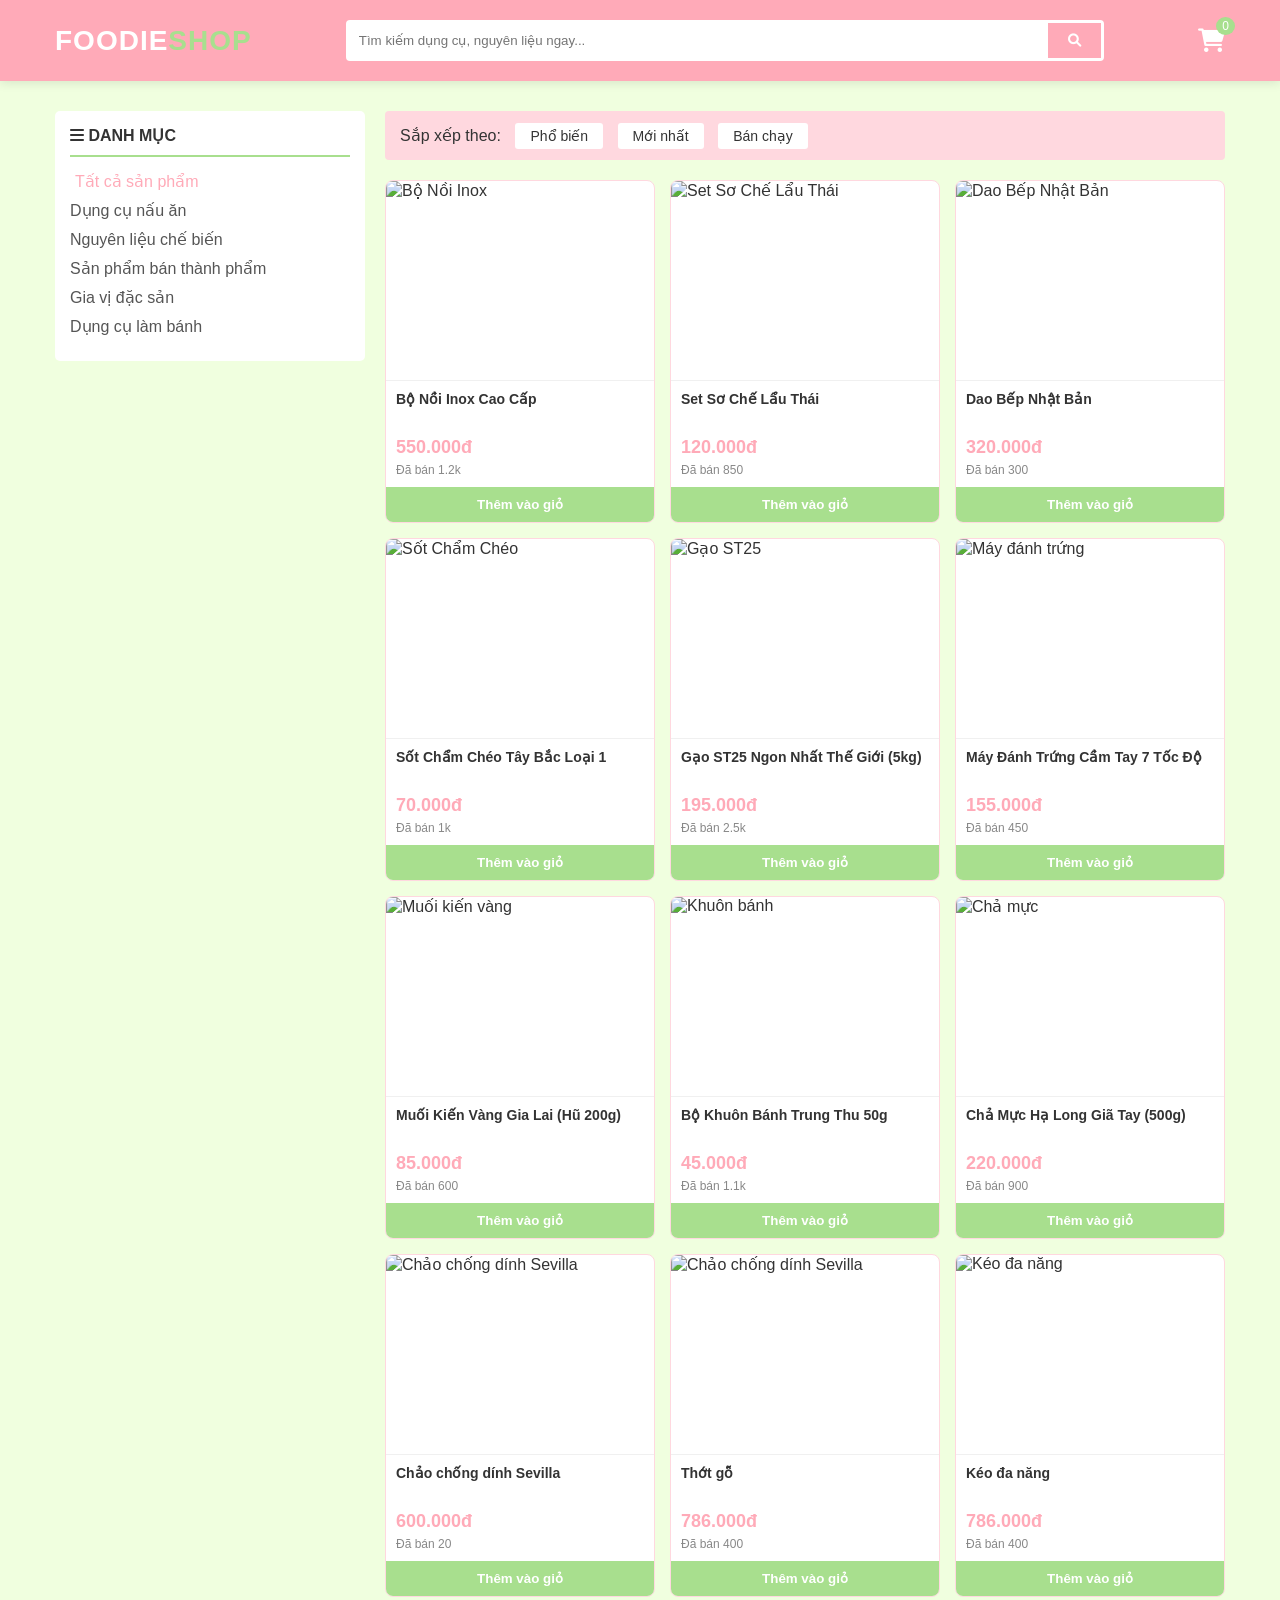
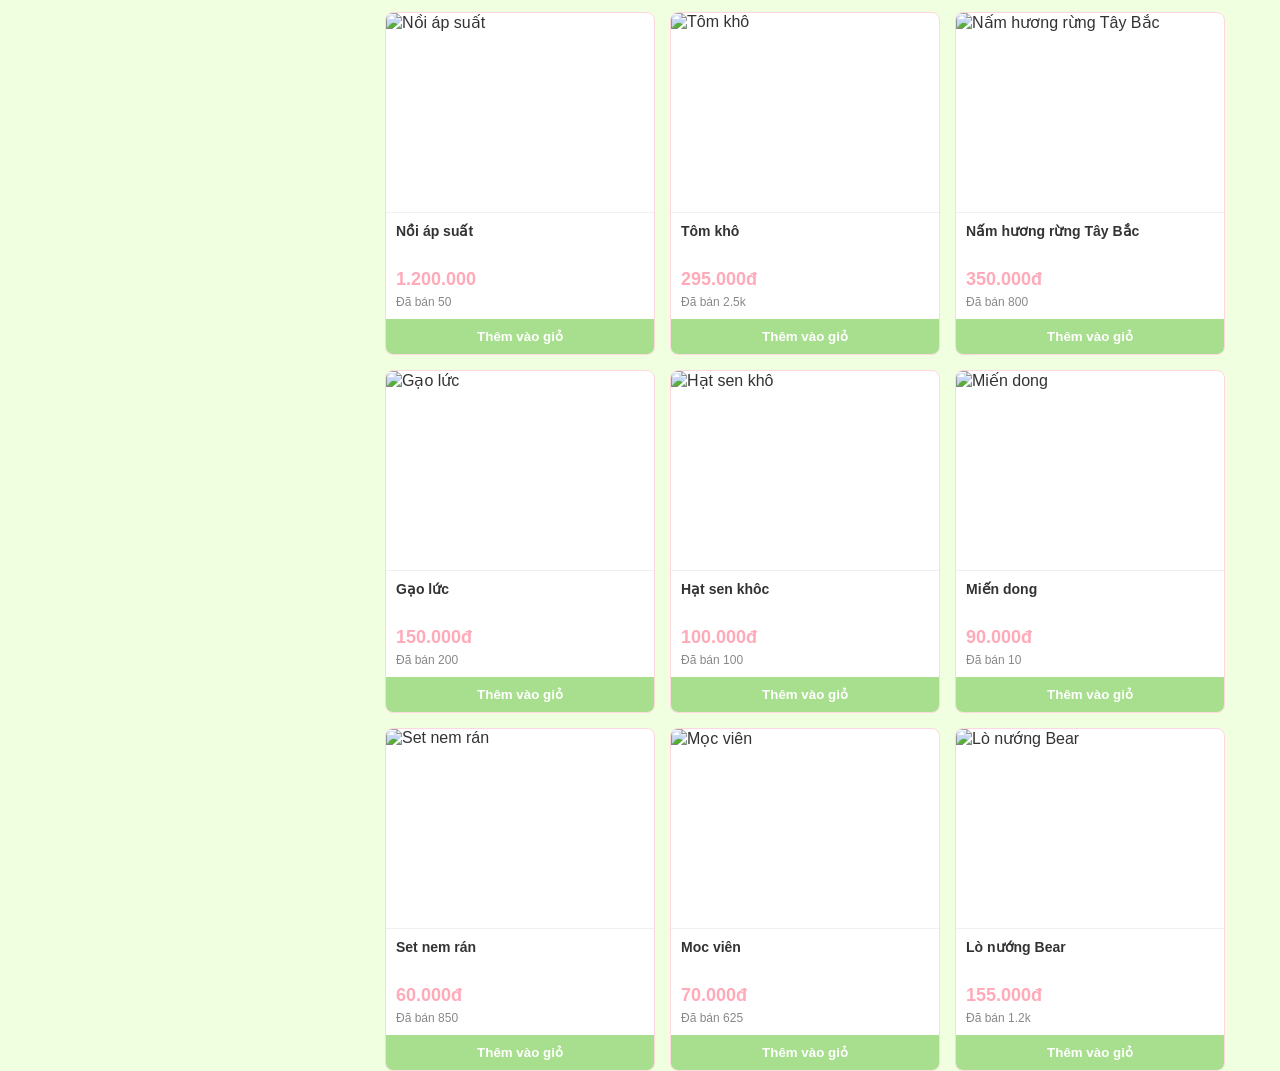
==== Foodie.html @ 6a94fc17 "lò nướng" ====
<!DOCTYPE html>
<html lang="vi">
<head>
    <meta charset="UTF-8">
    <meta name="viewport" content="width=device-width, initial-scale=1.0">
    <title>Food Market - Dụng cụ & Nguyên liệu</title>
    <link rel="stylesheet" href="style.css">
    <!-- Thêm icon từ FontAwesome -->
    <link rel="stylesheet" href="https://cdnjs.cloudflare.com/ajax/libs/font-awesome/6.0.0/css/all.min.css">
    <style>
        /* Thêm một chút CSS để danh mục có con trỏ tay khi rê vào */
        .sidebar ul li { cursor: pointer; }
        /* Hiệu ứng mượt khi ẩn hiện sản phẩm */
        .product-card { transition: opacity 0.3s ease; }
    </style>
</head>
<body>

    <!-- Header phong cách Shopee -->
    <header class="header">
        <div class="container header-content">
            <div class="logo">FOODIE<span>SHOP</span></div>
            <div class="search-bar">
                <input type="text" placeholder="Tìm kiếm dụng cụ, nguyên liệu ngay...">
                <button><i class="fas fa-search"></i></button>
            </div>
            <div class="cart" id="open-cart-btn">
                <i class="fas fa-shopping-cart"></i>
                <span class="cart-count" id="cart-badge">0</span>
            </div>
        </div>
    </header>

    <main class="container main-layout">
        <!-- Sidebar Danh mục -->
        <aside class="sidebar">
            <h3><i class="fas fa-bars"></i> DANH MỤC</h3>
            <ul id="category-menu">
                <!-- Thêm data-filter để đánh dấu loại sản phẩm -->
                <li class="active" data-filter="all"><a>Tất cả sản phẩm</a></li>
                <li data-filter="dung-cu"><a>Dụng cụ nấu ăn</a></li>
                <li data-filter="nguyen-lieu"><a>Nguyên liệu chế biến</a></li>
                <li data-filter="ban-thanh-pham"><a>Sản phẩm bán thành phẩm</a></li>
                <li data-filter="gia-vi"><a>Gia vị đặc sản</a></li>
                <li data-filter="lam-banh"><a>Dụng cụ làm bánh</a></li>
            </ul>
        </aside>

        <!-- Danh sách sản phẩm -->
<section class="products">
    <div class="filter-bar">
        Sắp xếp theo: <span>Phổ biến</span> <span>Mới nhất</span> <span>Bán chạy</span>
    </div>

    <div class="product-grid" id="product-container">
        <!-- Sản phẩm 1: Bộ Nồi -->
        <div class="product-card" data-category="dung-cu">
            <img class="product-img" src="https://bizweb.dktcdn.net/100/427/122/products/bo-noi-inox-cao-cap-5day-kalpen-slamer.jpg?v=1700530851027" alt="Bộ Nồi Inox">
            <div class="product-info">
                <h4>Bộ Nồi Inox Cao Cấp</h4>
                <p class="price">550.000đ</p>
                <p class="sold">Đã bán 1.2k</p>
            </div>
            <button class="add-to-cart">Thêm vào giỏ</button>
        </div>

        <!-- Sản phẩm 2: Lẩu Thái -->
        <div class="product-card" data-category="ban-thanh-pham">
            <img class="product-img" src="https://www.lottemart.vn/media/catalog/product/cache/0x0/0/4/0400235180001.jpg.webp" alt="Set Sơ Chế Lẩu Thái">
            <div class="product-info">
                <h4>Set Sơ Chế Lẩu Thái</h4>
                <p class="price">120.000đ</p>
                <p class="sold">Đã bán 850</p>
            </div>
            <button class="add-to-cart">Thêm vào giỏ</button>
        </div>

        <!-- Sản phẩm 3: Dao Bếp -->
        <div class="product-card" data-category="dung-cu">
            <img class="product-img" src="https://www.imat.vn/cdn/shop/products/0-1_f95398a2-7647-4182-a59a-7f9f51a47840.png?v=1739869778&width=1214" alt="Dao Bếp Nhật Bản">
            <div class="product-info">
                <h4>Dao Bếp Nhật Bản</h4>
                <p class="price">320.000đ</p>
                <p class="sold">Đã bán 300</p>
            </div>
            <button class="add-to-cart">Thêm vào giỏ</button>
        </div>

            <!-- 4. Gia vị: Sốt Chẩm Chéo (Sản phẩm bạn yêu cầu) -->
    <div class="product-card" data-category="gia-vi">
        <img class="product-img" src="https://www.vuadacsan.com.vn/image/catalog/b%C3%ACnh%20ch%E1%BB%8Dn%20h%C3%A0ng%20vi%E1%BB%87t%20nam/cham-cheo_638290957745063789_HasThumb.png" alt="Sốt Chẩm Chéo">
        <div class="product-info">
            <h4>Sốt Chẩm Chéo Tây Bắc Loại 1</h4>
            <p class="price">70.000đ</p>
            <p class="sold">Đã bán 1k</p>
        </div>
        <button class="add-to-cart">Thêm vào giỏ</button>
    </div>


    <!-- 5. Nguyên liệu: Gạo ST25 -->
    <div class="product-card" data-category="nguyen-lieu">
        <img class="product-img" src="https://storage.vinaseed.com.vn/Data/2021/08/25/st25-min-637655088338402506.jpg" alt="Gạo ST25">
        <div class="product-info">
            <h4>Gạo ST25 Ngon Nhất Thế Giới (5kg)</h4>
            <p class="price">195.000đ</p>
            <p class="sold">Đã bán 2.5k</p>
        </div>
        <button class="add-to-cart">Thêm vào giỏ</button>
    </div>


    <!-- 6. Làm bánh: Máy đánh trứng -->
    <div class="product-card" data-category="lam-banh">
        <img class="product-img" src="https://product.hstatic.net/200000700229/product/hmb-6333s_cdd8dd64b8014bc2abd6181e3c61c588.png" alt="Máy đánh trứng">
        <div class="product-info">
            <h4>Máy Đánh Trứng Cầm Tay 7 Tốc Độ</h4>
            <p class="price">155.000đ</p>
            <p class="sold">Đã bán 450</p>
        </div>
        <button class="add-to-cart">Thêm vào giỏ</button>
    </div>

    <!-- 7. Gia vị: Muối Kiến Vàng -->
    <div class="product-card" data-category="gia-vi">
        <img class="product-img" src="https://bomotnanghatrung.com/wp-content/uploads/2024/06/IL0A0003-scaled.jpg" alt="Muối kiến vàng">
        <div class="product-info">
            <h4>Muối Kiến Vàng Gia Lai (Hũ 200g)</h4>
            <p class="price">85.000đ</p>
            <p class="sold">Đã bán 600</p>
        </div>
        <button class="add-to-cart">Thêm vào giỏ</button>
    </div>

    <!-- 8. Làm bánh: Khuôn bánh Trung Thu -->
    <div class="product-card" data-category="lam-banh">
        <img class="product-img" src="https://muasamdanang.vn/uploads/2020/07/khuon-banh.jpg" alt="Khuôn bánh">
        <div class="product-info">
            <h4>Bộ Khuôn Bánh Trung Thu 50g</h4>
            <p class="price">45.000đ</p>
            <p class="sold">Đã bán 1.1k</p>
        </div>
        <button class="add-to-cart">Thêm vào giỏ</button>
    </div>

    <!-- 9. Bán thành phẩm: Chả mực Hạ Long -->
    <div class="product-card" data-category="ban-thanh-pham">
        <img class="product-img" src="https://chaca.com.vn/wp-content/uploads/2021/11/cha-muc-gia-tay-quang-ninh.jpg" alt="Chả mực">
        <div class="product-info">
            <h4>Chả Mực Hạ Long Giã Tay (500g)</h4>
            <p class="price">220.000đ</p>
            <p class="sold">Đã bán 900</p>
        </div>
        <button class="add-to-cart">Thêm vào giỏ</button>
    </div>

     <div class="product-card" data-category="dung-cu">
        <img class="product-img" src="https://hsn.vn/images/stories/virtuemart/product/chao-chong-dinh-cao-cap-sevilla-sv-ch428.jpg" alt="Chảo chống dính Sevilla">
        <div class="product-info">
            <h4>Chảo chống dính Sevilla</h4>
            <p class="price">600.000đ</p>
            <p class="sold">Đã bán 20</p>
        </div>
        <button class="add-to-cart">Thêm vào giỏ</button>
    </div>

 <div class="product-card" data-category="dung-cu">
        <img class="product-img" src="https://bizweb.dktcdn.net/100/416/657/products/bo-thot-go-acacia-locknlock-ckd06-hang-chinh-hang-be-mat-cung-co-ranh-chong-tran-chong-tham-nuoc-joymall-3-1695348710268.jpg?v=1724818461753" alt="Chảo chống dính Sevilla">
        <div class="product-info">
            <h4>Thớt gỗ</h4>
            <p class="price">786.000đ</p>
            <p class="sold">Đã bán 400</p>
        </div>
        <button class="add-to-cart">Thêm vào giỏ</button>
    </div>

     <div class="product-card" data-category="dung-cu">
        <img class="product-img" src="https://product.hstatic.net/1000279312/product/keo_cat_ga_da_nang_8_ac2f676265714192b37637860269e24e_1024x1024.jpg" alt="Kéo đa năng">
        <div class="product-info">
            <h4>Kéo đa năng</h4>
            <p class="price">786.000đ</p>
            <p class="sold">Đã bán 400</p>
        </div>
        <button class="add-to-cart">Thêm vào giỏ</button>
    </div>

    <div class="product-card" data-category="dung-cu">
        <img class="product-img" src="https://sunhouse.com.vn/pic/product/images/image-20211021151830-1.jpeg" alt="Nồi áp suất">
        <div class="product-info">
            <h4>Nồi áp suất</h4>
            <p class="price">1.200.000</p>
            <p class="sold">Đã bán 50</p>
        </div>
        <button class="add-to-cart">Thêm vào giỏ</button>
    </div>

     <div class="product-card" data-category="nguyen-lieu">
        <img class="product-img" src="https://shop.annam-gourmet.com/pub/media/catalog/product/cache/ee0af4cad0f3673c5271df64bd520339/i/t/item_F161743_cd2a.png" alt="Tôm khô">
        <div class="product-info">
            <h4>Tôm khô</h4>
            <p class="price">295.000đ</p>
            <p class="sold">Đã bán 2.5k</p>
        </div>
        <button class="add-to-cart">Thêm vào giỏ</button>
    </div>

    <div class="product-card" data-category="nguyen-lieu">
        <img class="product-img" src="https://media.tabfarm.vn/2025/02/Nam-huong-rung-tay-bac-5.jpg" alt="Nấm hương rừng Tây Bắc">
        <div class="product-info">
            <h4>Nấm hương rừng Tây Bắc</h4>
            <p class="price">350.000đ</p>
            <p class="sold">Đã bán 800</p>
        </div>
        <button class="add-to-cart">Thêm vào giỏ</button>
    </div>

    <div class="product-card" data-category="nguyen-lieu">
        <img class="product-img" src="https://shop.annam-gourmet.com/pub/media/catalog/product/cache/ee0af4cad0f3673c5271df64bd520339/i/t/item_F148554_d5d6.jpg" alt="Gạo lức">
        <div class="product-info">
            <h4>Gạo lức</h4>
            <p class="price">150.000đ</p>
            <p class="sold">Đã bán 200</p>
        </div>
        <button class="add-to-cart">Thêm vào giỏ</button>
    </div>

    <div class="product-card" data-category="nguyen-lieu">
        <img class="product-img" src="https://cdn.tgdd.vn/Products/Images/3235/196657/bhx/hat-sen-viet-san-150g-201812041634117252.jpg" alt="Hạt sen khô">
        <div class="product-info">
            <h4>Hạt sen khôc</h4>
            <p class="price">100.000đ</p>
            <p class="sold">Đã bán 100</p>
        </div>
        <button class="add-to-cart">Thêm vào giỏ</button>
    </div>

    <div class="product-card" data-category="nguyen-lieu">
        <img class="product-img" src="https://m.media-amazon.com/images/I/61K0iMq+0sL._AC_UF1000,1000_QL80_.jpg" alt="Miến dong">
        <div class="product-info">
            <h4>Miến dong</h4>
            <p class="price">90.000đ</p>
            <p class="sold">Đã bán 10</p>
        </div>
        <button class="add-to-cart">Thêm vào giỏ</button>
    </div>

    <div class="product-card" data-category="ban-thanh-pham">
            <img class="product-img" src="https://cdn.tgdd.vn/Products/Images/7171/316091/bhx/nem-ran-ha-noi-thit-dac-biet-cau-tre-goi-300g-202310110837555296.jpg" alt="Set nem rán">
            <div class="product-info">
                <h4>Set nem rán</h4>
                <p class="price">60.000đ</p>
                <p class="sold">Đã bán 850</p>
            </div>
            <button class="add-to-cart">Thêm vào giỏ</button>
        </div>

        <div class="product-card" data-category="ban-thanh-pham">
            <img class="product-img" src="https://cdn.hstatic.net/products/200000944109/meatdeli_moc_nam_huong_01_7133d7f9f4d54954ac4870484971f891_master.jpeg" alt="Mọc viên">
            <div class="product-info">
                <h4>Moc viên</h4>
                <p class="price">70.000đ</p>
                <p class="sold">Đã bán 625</p>
            </div>
            <button class="add-to-cart">Thêm vào giỏ</button>
        </div>

     <div class="product-card" data-category="lam-banh">
        <img class="product-img" src="https://bear.com.vn/wp-content/uploads/2021/09/lo-nuong-mini-bear-dkx-d11k3.jpg" alt="Lò nướng Bear">
        <div class="product-info">
            <h4>Lò nướng Bear</h4>
            <p class="price">155.000đ</p>
            <p class="sold">Đã bán 1.2k</p>
        </div>
        <button class="add-to-cart">Thêm vào giỏ</button>
    </div>

    </div>
</section>




               
            </div>
        </section>
    </main>

    <!-- THÊM HTML GIAO DIỆN GIỎ HÀNG ẨN -->
    <div class="cart-overlay" id="cart-overlay">
        <div class="cart-sidebar">
            <div class="cart-header">
                <h2>Giỏ hàng của bạn</h2>
                <button id="close-cart-btn" class="close-btn">&times;</button>
            </div>
            
            <div class="cart-items" id="cart-items-container">
                <!-- Sản phẩm sẽ in ra đây -->
            </div>

            <div class="cart-footer">
                <h3>Tổng thanh toán: <span id="cart-total-price">0đ</span></h3>
                <button class="checkout-btn">Tiến hành đặt hàng</button>
            </div>
        </div>
    </div>

    <!-- SCRIPT TỔNG HỢP (LỌC DANH MỤC + GIỎ HÀNG) -->
    <script>
        document.addEventListener('DOMContentLoaded', () => {
            
            // ==========================================
            // 1. TÍNH NĂNG LỌC DANH MỤC
            // ==========================================
            document.querySelectorAll('#category-menu li').forEach(item => {
                item.addEventListener('click', function() {
                    document.querySelectorAll('#category-menu li').forEach(li => li.classList.remove('active'));
                    this.classList.add('active');

                    const filter = this.getAttribute('data-filter');
                    const products = document.querySelectorAll('.product-card');

                    products.forEach(product => {
                        const category = product.getAttribute('data-category');
                        if (filter === 'all' || category === filter) {
                            product.style.display = 'block';
                        } else {
                            product.style.display = 'none';
                        }
                    });
                });
            });

            // ==========================================
            // 2. TÍNH NĂNG GIỎ HÀNG
            // ==========================================
            let cart = []; // Mảng lưu trữ sản phẩm

            const openCartBtn = document.getElementById('open-cart-btn');
            const closeCartBtn = document.getElementById('close-cart-btn');
            const cartOverlay = document.getElementById('cart-overlay');
            const cartBadge = document.getElementById('cart-badge');
            const cartItemsContainer = document.getElementById('cart-items-container');
            const cartTotalPrice = document.getElementById('cart-total-price');

            // --- Đóng / Mở giỏ hàng ---
            openCartBtn.addEventListener('click', () => cartOverlay.classList.add('active'));
            closeCartBtn.addEventListener('click', () => cartOverlay.classList.remove('active'));
            cartOverlay.addEventListener('click', (e) => {
                if(e.target === cartOverlay) cartOverlay.classList.remove('active');
            });

            // --- Sự kiện click "Thêm vào giỏ" ---
            document.querySelectorAll('.add-to-cart').forEach(btn => {
                btn.addEventListener('click', function() {
                    const card = this.closest('.product-card');
                    
                    // Lấy Tên và Giá
                    const name = card.querySelector('h4').innerText;
                    const priceText = card.querySelector('.price').innerText;
                    const price = parseInt(priceText.replace(/\D/g, '')); // Biến "550.000đ" thành 550000

                    // Lấy Ảnh (Trích xuất từ style background-image)
                    const bgImage = card.querySelector('.product-img').style.backgroundImage;
                    // bgImage có dạng: url("link_anh") -> Ta cắt lấy link_anh
                    const imageUrl = bgImage.replace(/^url\(["']?/, '').replace(/["']?\)$/, '');

                    // Thêm vào mảng Cart
                    const existingItem = cart.find(item => item.name === name);
                    if (existingItem) {
                        existingItem.quantity += 1; // Có rồi thì tăng số lượng
                    } else {
                        cart.push({ name, price, imageUrl, quantity: 1 }); // Chưa có thì thêm mới
                    }

                    // Đổi chữ nút tạm thời để báo hiệu
                    const originalText = this.innerText;
                    this.innerText = "Đã thêm ✔";
                    this.style.background = "#2ed573"; // Đổi màu xanh lá
                    setTimeout(() => {
                        this.innerText = originalText;
                        this.style.background = ""; // Trả về màu gốc của CSS
                    }, 1000);

                    // Cập nhật giao diện
                    updateCartUI();
                });
            });

            // --- Hàm Vẽ lại giỏ hàng ra HTML ---
            function updateCartUI() {
                cartItemsContainer.innerHTML = ''; // Xóa sạch để in lại
                let total = 0;
                let count = 0;

                cart.forEach((item, index) => {
                    total += item.price * item.quantity;
                    count += item.quantity;

                    cartItemsContainer.innerHTML += `
                        <div class="cart-item">
                            <div class="cart-item-img" style="background-image: url('${item.imageUrl}')"></div>
                            <div class="cart-item-info">
                                <h4>${item.name}</h4>
                                <p>${item.price.toLocaleString('vi-VN')}đ x ${item.quantity}</p>
                            </div>
                            <button class="remove-btn" onclick="removeCartItem(${index})"><i class="fas fa-trash"></i></button>
                        </div>
                    `;
                });

                cartBadge.innerText = count; // Cập nhật số đỏ trên Header
                cartTotalPrice.innerText = total.toLocaleString('vi-VN') + 'đ'; // Cập nhật tổng tiền
            }

            // --- Hàm Xóa 1 sản phẩm khỏi giỏ (Gắn vào window để html inline onclick gọi được) ---
            window.removeCartItem = function(index) {
                cart.splice(index, 1);
                updateCartUI();
            };

        });
    </script>

</body>
</html>
---- style.css ----
/* Palette Màu: 
   #A8DF8E (Xanh lá) 
   #F0FFDF (Xanh kem nhạt)
   #FFD8DF (Hồng nhạt)
   #FFAAB8 (Hồng cam đậm)
*/

* {
    margin: 0;
    padding: 0;
    box-sizing: border-box;
    font-family: 'Segoe UI', Tahoma, Geneva, Verdana, sans-serif;
}

body {
    background-color: #F0FFDF; /* Nền trang web nhạt nhất */
    color: #333;
}

.container {
    max-width: 1200px;
    margin: 0 auto;
    padding: 0 15px;
}

/* Header */
.header {
    background-color: #FFAAB8; /* Màu chủ đạo của Header */
    padding: 20px 0;
    position: sticky;
    top: 0;
    z-index: 1000;
    box-shadow: 0 2px 10px rgba(0,0,0,0.1);
}

.header-content {
    display: flex;
    justify-content: space-between;
    align-items: center;
}

.logo {
    color: white;
    font-size: 28px;
    font-weight: bold;
    letter-spacing: 1px;
}

.logo span {
    color: #A8DF8E;
}

.search-bar {
    flex: 0.8;
    display: flex;
    background: white;
    border-radius: 4px;
    overflow: hidden;
    padding: 3px;
}

.search-bar input {
    flex: 1;
    border: none;
    padding: 10px;
    outline: none;
}

.search-bar button {
    background-color: #FFAAB8;
    border: none;
    color: white;
    padding: 0 20px;
    cursor: pointer;
    transition: 0.3s;
}

.search-bar button:hover {
    background-color: #FFD8DF;
}

.cart {
    color: white;
    font-size: 24px;
    position: relative;
    cursor: pointer;
}

.cart-count {
    position: absolute;
    top: -10px;
    right: -10px;
    background: #A8DF8E;
    color: white;
    font-size: 12px;
    padding: 2px 6px;
    border-radius: 50%;
}

/* Layout Chính */
.main-layout {
    display: flex;
    margin-top: 30px;
    gap: 20px;
}

/* Sidebar */
.sidebar {
    flex: 0.25;
    background: white;
    padding: 15px;
    border-radius: 5px;
    height: fit-content;
}

.sidebar h3 {
    font-size: 16px;
    margin-bottom: 15px;
    padding-bottom: 10px;
    border-bottom: 2px solid #A8DF8E;
}

.sidebar ul {
    list-style: none;
}

.sidebar ul li {
    margin-bottom: 10px;
}

.sidebar ul li a {
    text-decoration: none;
    color: #555;
    transition: 0.3s;
    font-weight: 500;
}

.sidebar ul li.active a, .sidebar ul li a:hover {
    color: #FFAAB8;
    padding-left: 5px;
}

/* Sản phẩm */
.products {
    flex: 0.75;
}

.filter-bar {
    background: #FFD8DF; /* Màu hồng nhạt làm nền filter */
    padding: 15px;
    border-radius: 4px;
    margin-bottom: 20px;
}

.filter-bar span {
    background: white;
    padding: 5px 15px;
    margin-left: 10px;
    cursor: pointer;
    border-radius: 3px;
    font-size: 14px;
}

.product-grid {
    display: grid;
    grid-template-columns: repeat(auto-fill, minmax(220px, 1fr));
    gap: 15px;
}


.product-img {
    width: 100%;       /* Chiều rộng chiếm hết khung thẻ cha */
    height: 200px;      /* Cố định chiều cao để các ô bằng nhau */
    object-fit: cover;  /* QUAN TRỌNG: Ảnh tự co giãn phủ kín khung mà KHÔNG bị méo */
    display: block;
    border-bottom: 1px solid #f0f0f0; /* Thêm đường kẻ nhẹ ngăn cách ảnh và chữ */
}

/* Đảm bảo khung bao ngoài không bị tràn ảnh ra ngoài */
.product-card {
    background: white;
    border-radius: 8px;
    overflow: hidden;   /* Cắt phần ảnh thừa nếu có bo góc */
    display: flex;
    flex-direction: column;
    border: 1px solid #FFD8DF; /* Viền hồng nhạt giống ảnh mẫu của bạn */
    transition: 0.3s;
}

.product-card:hover {
    box-shadow: 0 4px 12px rgba(0,0,0,0.1);
    transform: translateY(-3px);
}

.product-card {
    background: white;
    border-radius: 8px;
    overflow: hidden;   /* Để bo góc cả phần hình ảnh bên trên */
    display: flex;
    flex-direction: column;
}

.product-info {
    padding: 10px;
}

.product-info h4 {
    font-size: 14px;
    height: 38px;
    overflow: hidden;
    color: #333;
    margin-bottom: 8px;
}

.price {
    color: #FFAAB8;
    font-size: 18px;
    font-weight: bold;
}

.sold {
    font-size: 12px;
    color: #888;
    margin-top: 5px;
}

.add-to-cart {
    width: 100%;
    border: none;
    background: #A8DF8E; /* Màu xanh lá cho nút mua hàng */
    color: white;
    padding: 10px;
    font-weight: bold;
    cursor: pointer;
    transition: 0.3s;
}

.add-to-cart:hover {
    background: #8ecf70;
}
/* --- GIAO DIỆN GIỎ HÀNG --- */
.cart-overlay {
    position: fixed;
    top: 0;
    left: 0;
    width: 100%;
    height: 100%;
    background: rgba(0, 0, 0, 0.5);
    z-index: 1000;
    visibility: hidden;
    opacity: 0;
    transition: all 0.3s ease;
}

.cart-overlay.active {
    visibility: visible;
    opacity: 1;
}

.cart-sidebar {
    position: absolute;
    top: 0;
    right: -400px; /* Ẩn sang bên phải */
    width: 100%;
    max-width: 400px;
    height: 100%;
    background: white;
    display: flex;
    flex-direction: column;
    transition: right 0.3s ease;
    box-shadow: -2px 0 5px rgba(0,0,0,0.1);
}

.cart-overlay.active .cart-sidebar {
    right: 0; /* Trượt vào màn hình */
}

.cart-header {
    display: flex;
    justify-content: space-between;
    align-items: center;
    padding: 20px;
    border-bottom: 1px solid #FFAAB8;
}

.close-btn {
    font-size: 28px;
    background: none;
    border: none;
    cursor: pointer;
    color: #A8DF8E;
}

.cart-items {
    flex: 1;
    overflow-y: auto;
    padding: 20px;
}

.cart-item {
    display: flex;
    align-items: center;
    gap: 15px;
    margin-bottom: 20px;
    padding-bottom: 15px;
    border-bottom: 1px solid #FFAAB8;
}

.cart-item img {
    width: 60px;
    height: 60px;
    object-fit: cover;
    border-radius: 5px;
}

.cart-item-info {
    flex: 1;
}

.cart-item-info h4 {
    font-size: 15px;
    margin-bottom: 5px;
}

.cart-item-info p {
    color: #FFD8DF;
    font-weight: bold;
}

.remove-btn {
    background: #FFD8DF;
    color: white;
    border: none;
    padding: 5px 10px;
    border-radius: 3px;
    cursor: pointer;
}

.cart-footer {
    padding: 20px;
    border-top: 1px solid #FFAAB8;
}

.cart-footer h3 {
    display: flex;
    justify-content: space-between;
    margin-bottom: 15px;
}

.checkout-btn {
    width: 100%;
    padding: 15px;
    background: #FFD8DF;
    color: white;
    border: none;
    font-size: 16px;
    font-weight: bold;
    border-radius: 5px;
    cursor: pointer;
}

.checkout-btn:hover {
    background: #F0FFDF;
}
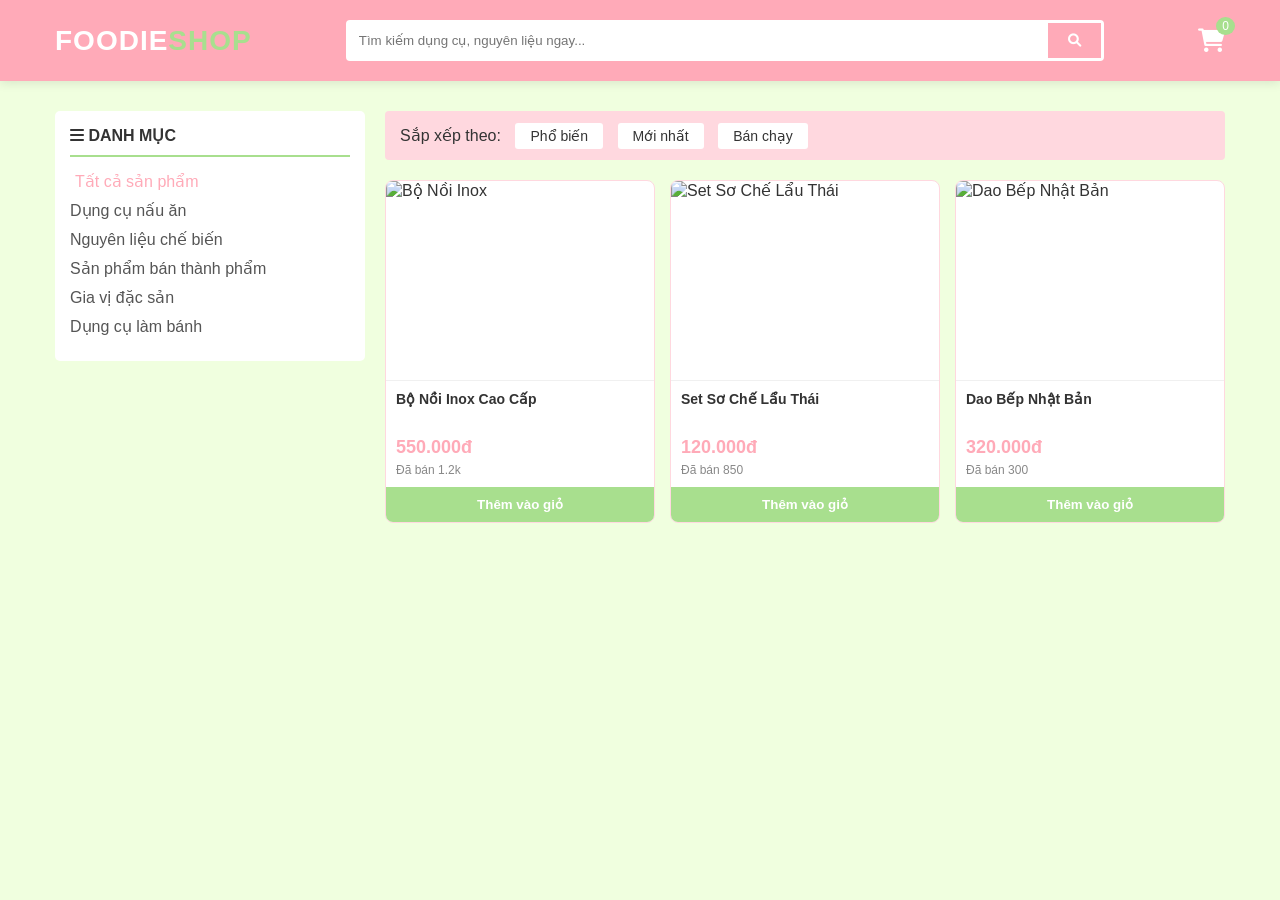
==== commit 3f956cc2: "Update Foodie.html" ====
--- a/Foodie.html
+++ b/Foodie.html
@@ -85,202 +85,11 @@
             </div>
             <button class="add-to-cart">Thêm vào giỏ</button>
         </div>
-
-            <!-- 4. Gia vị: Sốt Chẩm Chéo (Sản phẩm bạn yêu cầu) -->
-    <div class="product-card" data-category="gia-vi">
-        <img class="product-img" src="https://www.vuadacsan.com.vn/image/catalog/b%C3%ACnh%20ch%E1%BB%8Dn%20h%C3%A0ng%20vi%E1%BB%87t%20nam/cham-cheo_638290957745063789_HasThumb.png" alt="Sốt Chẩm Chéo">
-        <div class="product-info">
-            <h4>Sốt Chẩm Chéo Tây Bắc Loại 1</h4>
-            <p class="price">70.000đ</p>
-            <p class="sold">Đã bán 1k</p>
-        </div>
-        <button class="add-to-cart">Thêm vào giỏ</button>
-    </div>
-
-
-    <!-- 5. Nguyên liệu: Gạo ST25 -->
-    <div class="product-card" data-category="nguyen-lieu">
-        <img class="product-img" src="https://storage.vinaseed.com.vn/Data/2021/08/25/st25-min-637655088338402506.jpg" alt="Gạo ST25">
-        <div class="product-info">
-            <h4>Gạo ST25 Ngon Nhất Thế Giới (5kg)</h4>
-            <p class="price">195.000đ</p>
-            <p class="sold">Đã bán 2.5k</p>
-        </div>
-        <button class="add-to-cart">Thêm vào giỏ</button>
-    </div>
-
-
-    <!-- 6. Làm bánh: Máy đánh trứng -->
-    <div class="product-card" data-category="lam-banh">
-        <img class="product-img" src="https://product.hstatic.net/200000700229/product/hmb-6333s_cdd8dd64b8014bc2abd6181e3c61c588.png" alt="Máy đánh trứng">
-        <div class="product-info">
-            <h4>Máy Đánh Trứng Cầm Tay 7 Tốc Độ</h4>
-            <p class="price">155.000đ</p>
-            <p class="sold">Đã bán 450</p>
-        </div>
-        <button class="add-to-cart">Thêm vào giỏ</button>
-    </div>
-
-    <!-- 7. Gia vị: Muối Kiến Vàng -->
-    <div class="product-card" data-category="gia-vi">
-        <img class="product-img" src="https://bomotnanghatrung.com/wp-content/uploads/2024/06/IL0A0003-scaled.jpg" alt="Muối kiến vàng">
-        <div class="product-info">
-            <h4>Muối Kiến Vàng Gia Lai (Hũ 200g)</h4>
-            <p class="price">85.000đ</p>
-            <p class="sold">Đã bán 600</p>
-        </div>
-        <button class="add-to-cart">Thêm vào giỏ</button>
-    </div>
-
-    <!-- 8. Làm bánh: Khuôn bánh Trung Thu -->
-    <div class="product-card" data-category="lam-banh">
-        <img class="product-img" src="https://muasamdanang.vn/uploads/2020/07/khuon-banh.jpg" alt="Khuôn bánh">
-        <div class="product-info">
-            <h4>Bộ Khuôn Bánh Trung Thu 50g</h4>
-            <p class="price">45.000đ</p>
-            <p class="sold">Đã bán 1.1k</p>
-        </div>
-        <button class="add-to-cart">Thêm vào giỏ</button>
-    </div>
-
-    <!-- 9. Bán thành phẩm: Chả mực Hạ Long -->
-    <div class="product-card" data-category="ban-thanh-pham">
-        <img class="product-img" src="https://chaca.com.vn/wp-content/uploads/2021/11/cha-muc-gia-tay-quang-ninh.jpg" alt="Chả mực">
-        <div class="product-info">
-            <h4>Chả Mực Hạ Long Giã Tay (500g)</h4>
-            <p class="price">220.000đ</p>
-            <p class="sold">Đã bán 900</p>
-        </div>
-        <button class="add-to-cart">Thêm vào giỏ</button>
-    </div>
-
-     <div class="product-card" data-category="dung-cu">
-        <img class="product-img" src="https://hsn.vn/images/stories/virtuemart/product/chao-chong-dinh-cao-cap-sevilla-sv-ch428.jpg" alt="Chảo chống dính Sevilla">
-        <div class="product-info">
-            <h4>Chảo chống dính Sevilla</h4>
-            <p class="price">600.000đ</p>
-            <p class="sold">Đã bán 20</p>
-        </div>
-        <button class="add-to-cart">Thêm vào giỏ</button>
-    </div>
-
- <div class="product-card" data-category="dung-cu">
-        <img class="product-img" src="https://bizweb.dktcdn.net/100/416/657/products/bo-thot-go-acacia-locknlock-ckd06-hang-chinh-hang-be-mat-cung-co-ranh-chong-tran-chong-tham-nuoc-joymall-3-1695348710268.jpg?v=1724818461753" alt="Chảo chống dính Sevilla">
-        <div class="product-info">
-            <h4>Thớt gỗ</h4>
-            <p class="price">786.000đ</p>
-            <p class="sold">Đã bán 400</p>
-        </div>
-        <button class="add-to-cart">Thêm vào giỏ</button>
-    </div>
-
-     <div class="product-card" data-category="dung-cu">
-        <img class="product-img" src="https://product.hstatic.net/1000279312/product/keo_cat_ga_da_nang_8_ac2f676265714192b37637860269e24e_1024x1024.jpg" alt="Kéo đa năng">
-        <div class="product-info">
-            <h4>Kéo đa năng</h4>
-            <p class="price">786.000đ</p>
-            <p class="sold">Đã bán 400</p>
-        </div>
-        <button class="add-to-cart">Thêm vào giỏ</button>
-    </div>
-
-    <div class="product-card" data-category="dung-cu">
-        <img class="product-img" src="https://sunhouse.com.vn/pic/product/images/image-20211021151830-1.jpeg" alt="Nồi áp suất">
-        <div class="product-info">
-            <h4>Nồi áp suất</h4>
-            <p class="price">1.200.000</p>
-            <p class="sold">Đã bán 50</p>
-        </div>
-        <button class="add-to-cart">Thêm vào giỏ</button>
-    </div>
-
-     <div class="product-card" data-category="nguyen-lieu">
-        <img class="product-img" src="https://shop.annam-gourmet.com/pub/media/catalog/product/cache/ee0af4cad0f3673c5271df64bd520339/i/t/item_F161743_cd2a.png" alt="Tôm khô">
-        <div class="product-info">
-            <h4>Tôm khô</h4>
-            <p class="price">295.000đ</p>
-            <p class="sold">Đã bán 2.5k</p>
-        </div>
-        <button class="add-to-cart">Thêm vào giỏ</button>
-    </div>
-
-    <div class="product-card" data-category="nguyen-lieu">
-        <img class="product-img" src="https://media.tabfarm.vn/2025/02/Nam-huong-rung-tay-bac-5.jpg" alt="Nấm hương rừng Tây Bắc">
-        <div class="product-info">
-            <h4>Nấm hương rừng Tây Bắc</h4>
-            <p class="price">350.000đ</p>
-            <p class="sold">Đã bán 800</p>
-        </div>
-        <button class="add-to-cart">Thêm vào giỏ</button>
-    </div>
-
-    <div class="product-card" data-category="nguyen-lieu">
-        <img class="product-img" src="https://shop.annam-gourmet.com/pub/media/catalog/product/cache/ee0af4cad0f3673c5271df64bd520339/i/t/item_F148554_d5d6.jpg" alt="Gạo lức">
-        <div class="product-info">
-            <h4>Gạo lức</h4>
-            <p class="price">150.000đ</p>
-            <p class="sold">Đã bán 200</p>
-        </div>
-        <button class="add-to-cart">Thêm vào giỏ</button>
-    </div>
-
-    <div class="product-card" data-category="nguyen-lieu">
-        <img class="product-img" src="https://cdn.tgdd.vn/Products/Images/3235/196657/bhx/hat-sen-viet-san-150g-201812041634117252.jpg" alt="Hạt sen khô">
-        <div class="product-info">
-            <h4>Hạt sen khôc</h4>
-            <p class="price">100.000đ</p>
-            <p class="sold">Đã bán 100</p>
-        </div>
-        <button class="add-to-cart">Thêm vào giỏ</button>
-    </div>
-
-    <div class="product-card" data-category="nguyen-lieu">
-        <img class="product-img" src="https://m.media-amazon.com/images/I/61K0iMq+0sL._AC_UF1000,1000_QL80_.jpg" alt="Miến dong">
-        <div class="product-info">
-            <h4>Miến dong</h4>
-            <p class="price">90.000đ</p>
-            <p class="sold">Đã bán 10</p>
-        </div>
-        <button class="add-to-cart">Thêm vào giỏ</button>
-    </div>
-
-    <div class="product-card" data-category="ban-thanh-pham">
-            <img class="product-img" src="https://cdn.tgdd.vn/Products/Images/7171/316091/bhx/nem-ran-ha-noi-thit-dac-biet-cau-tre-goi-300g-202310110837555296.jpg" alt="Set nem rán">
-            <div class="product-info">
-                <h4>Set nem rán</h4>
-                <p class="price">60.000đ</p>
-                <p class="sold">Đã bán 850</p>
-            </div>
-            <button class="add-to-cart">Thêm vào giỏ</button>
-        </div>
-
-        <div class="product-card" data-category="ban-thanh-pham">
-            <img class="product-img" src="https://cdn.hstatic.net/products/200000944109/meatdeli_moc_nam_huong_01_7133d7f9f4d54954ac4870484971f891_master.jpeg" alt="Mọc viên">
-            <div class="product-info">
-                <h4>Moc viên</h4>
-                <p class="price">70.000đ</p>
-                <p class="sold">Đã bán 625</p>
-            </div>
-            <button class="add-to-cart">Thêm vào giỏ</button>
-        </div>
-
-     <div class="product-card" data-category="lam-banh">
-        <img class="product-img" src="https://bear.com.vn/wp-content/uploads/2021/09/lo-nuong-mini-bear-dkx-d11k3.jpg" alt="Lò nướng Bear">
-        <div class="product-info">
-            <h4>Lò nướng Bear</h4>
-            <p class="price">155.000đ</p>
-            <p class="sold">Đã bán 1.2k</p>
-        </div>
-        <button class="add-to-cart">Thêm vào giỏ</button>
-    </div>
-
     </div>
 </section>
 
-
-
-
-               
+               <!-- Sản phẩm mới: Sốt chẩm chéo -->
+
             </div>
         </section>
     </main>
@@ -417,7 +226,6 @@
                 cart.splice(index, 1);
                 updateCartUI();
             };
-
         });
     </script>
 
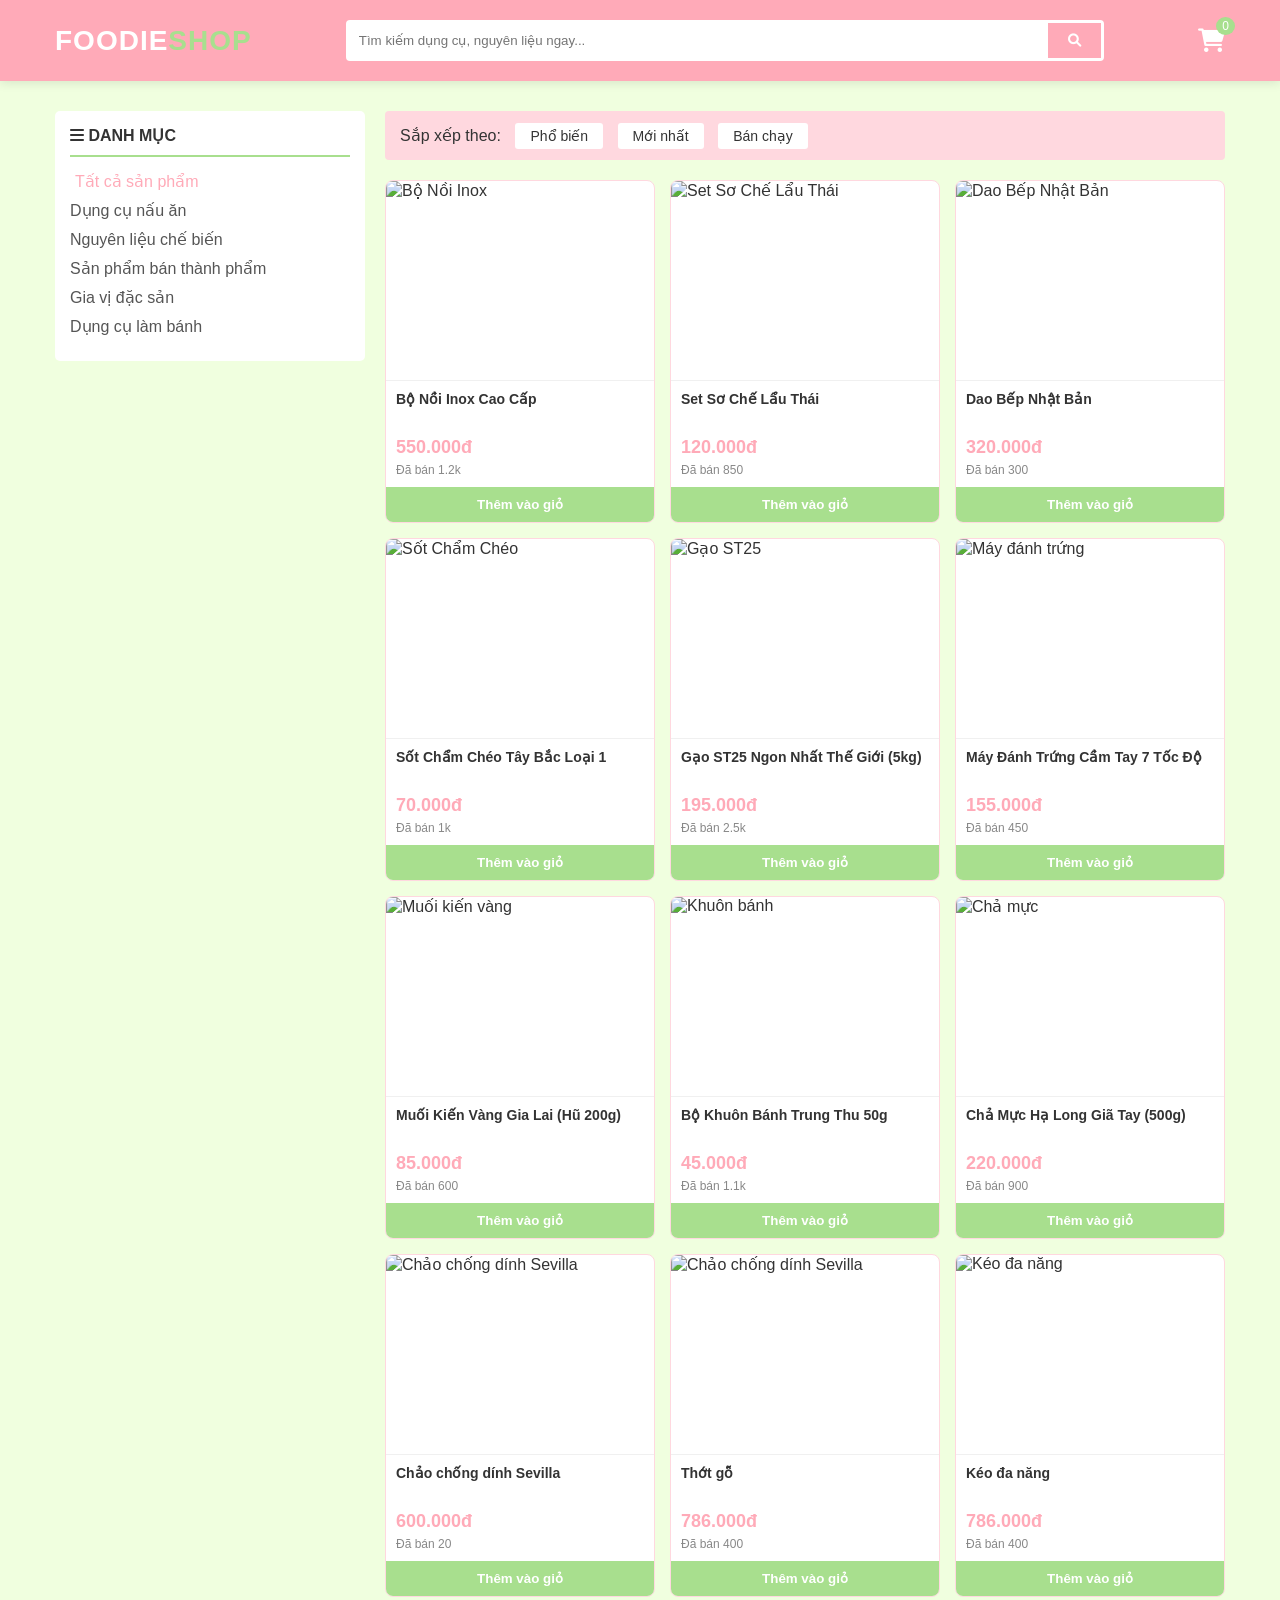
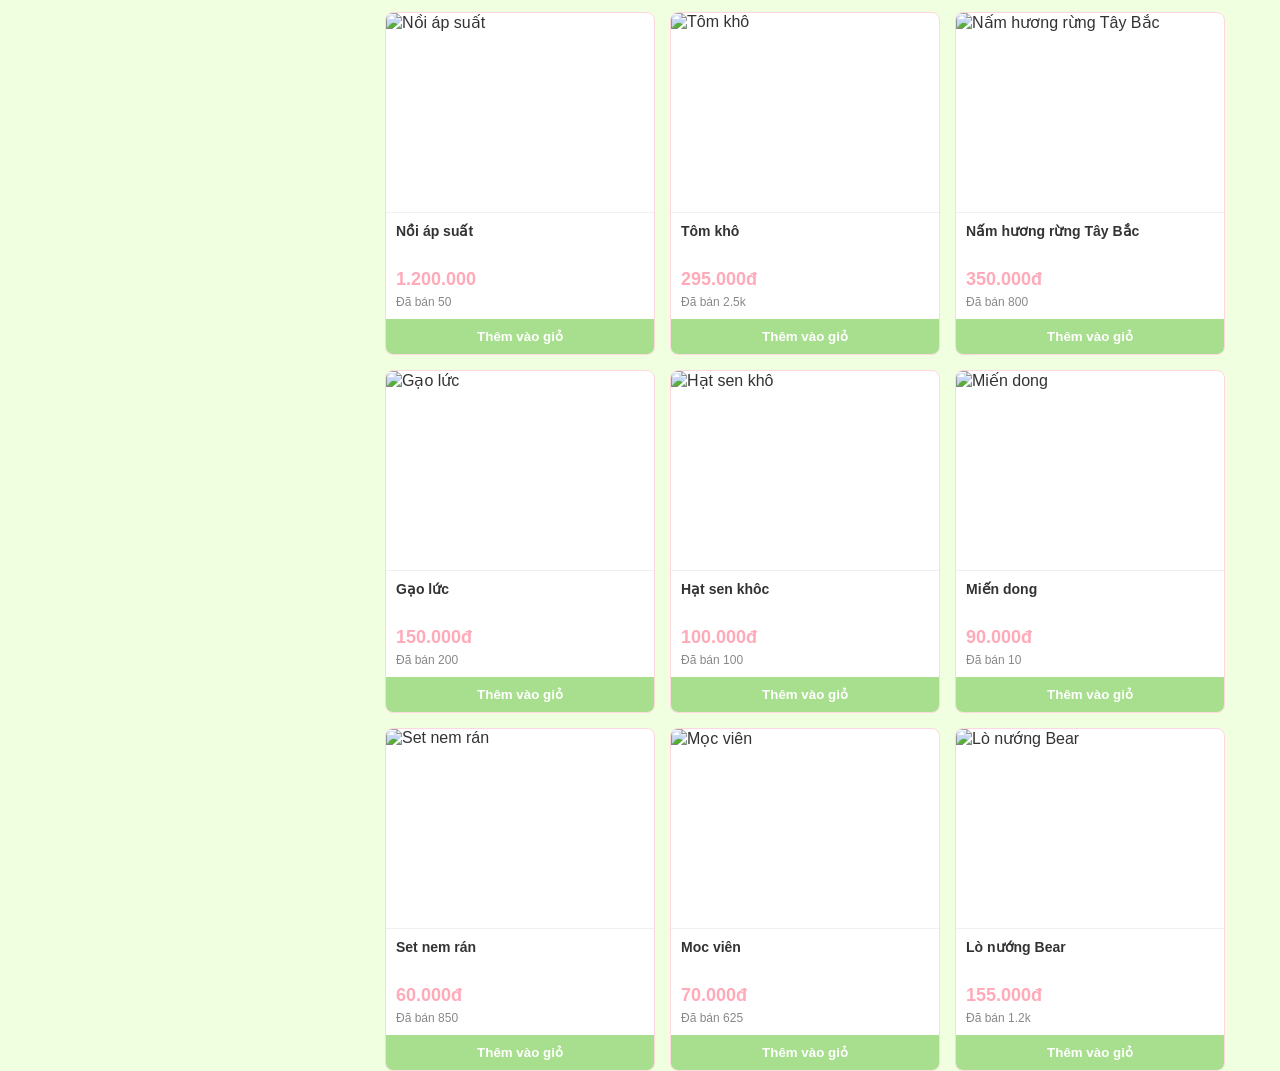
==== commit bb714206: "Merge branch 'main' of https://github.com/ICT-12b/term3project" ====
--- a/Foodie.html
+++ b/Foodie.html
@@ -85,11 +85,202 @@
             </div>
             <button class="add-to-cart">Thêm vào giỏ</button>
         </div>
+
+            <!-- 4. Gia vị: Sốt Chẩm Chéo (Sản phẩm bạn yêu cầu) -->
+    <div class="product-card" data-category="gia-vi">
+        <img class="product-img" src="https://www.vuadacsan.com.vn/image/catalog/b%C3%ACnh%20ch%E1%BB%8Dn%20h%C3%A0ng%20vi%E1%BB%87t%20nam/cham-cheo_638290957745063789_HasThumb.png" alt="Sốt Chẩm Chéo">
+        <div class="product-info">
+            <h4>Sốt Chẩm Chéo Tây Bắc Loại 1</h4>
+            <p class="price">70.000đ</p>
+            <p class="sold">Đã bán 1k</p>
+        </div>
+        <button class="add-to-cart">Thêm vào giỏ</button>
+    </div>
+
+
+    <!-- 5. Nguyên liệu: Gạo ST25 -->
+    <div class="product-card" data-category="nguyen-lieu">
+        <img class="product-img" src="https://storage.vinaseed.com.vn/Data/2021/08/25/st25-min-637655088338402506.jpg" alt="Gạo ST25">
+        <div class="product-info">
+            <h4>Gạo ST25 Ngon Nhất Thế Giới (5kg)</h4>
+            <p class="price">195.000đ</p>
+            <p class="sold">Đã bán 2.5k</p>
+        </div>
+        <button class="add-to-cart">Thêm vào giỏ</button>
+    </div>
+
+
+    <!-- 6. Làm bánh: Máy đánh trứng -->
+    <div class="product-card" data-category="lam-banh">
+        <img class="product-img" src="https://product.hstatic.net/200000700229/product/hmb-6333s_cdd8dd64b8014bc2abd6181e3c61c588.png" alt="Máy đánh trứng">
+        <div class="product-info">
+            <h4>Máy Đánh Trứng Cầm Tay 7 Tốc Độ</h4>
+            <p class="price">155.000đ</p>
+            <p class="sold">Đã bán 450</p>
+        </div>
+        <button class="add-to-cart">Thêm vào giỏ</button>
+    </div>
+
+    <!-- 7. Gia vị: Muối Kiến Vàng -->
+    <div class="product-card" data-category="gia-vi">
+        <img class="product-img" src="https://bomotnanghatrung.com/wp-content/uploads/2024/06/IL0A0003-scaled.jpg" alt="Muối kiến vàng">
+        <div class="product-info">
+            <h4>Muối Kiến Vàng Gia Lai (Hũ 200g)</h4>
+            <p class="price">85.000đ</p>
+            <p class="sold">Đã bán 600</p>
+        </div>
+        <button class="add-to-cart">Thêm vào giỏ</button>
+    </div>
+
+    <!-- 8. Làm bánh: Khuôn bánh Trung Thu -->
+    <div class="product-card" data-category="lam-banh">
+        <img class="product-img" src="https://muasamdanang.vn/uploads/2020/07/khuon-banh.jpg" alt="Khuôn bánh">
+        <div class="product-info">
+            <h4>Bộ Khuôn Bánh Trung Thu 50g</h4>
+            <p class="price">45.000đ</p>
+            <p class="sold">Đã bán 1.1k</p>
+        </div>
+        <button class="add-to-cart">Thêm vào giỏ</button>
+    </div>
+
+    <!-- 9. Bán thành phẩm: Chả mực Hạ Long -->
+    <div class="product-card" data-category="ban-thanh-pham">
+        <img class="product-img" src="https://chaca.com.vn/wp-content/uploads/2021/11/cha-muc-gia-tay-quang-ninh.jpg" alt="Chả mực">
+        <div class="product-info">
+            <h4>Chả Mực Hạ Long Giã Tay (500g)</h4>
+            <p class="price">220.000đ</p>
+            <p class="sold">Đã bán 900</p>
+        </div>
+        <button class="add-to-cart">Thêm vào giỏ</button>
+    </div>
+
+     <div class="product-card" data-category="dung-cu">
+        <img class="product-img" src="https://hsn.vn/images/stories/virtuemart/product/chao-chong-dinh-cao-cap-sevilla-sv-ch428.jpg" alt="Chảo chống dính Sevilla">
+        <div class="product-info">
+            <h4>Chảo chống dính Sevilla</h4>
+            <p class="price">600.000đ</p>
+            <p class="sold">Đã bán 20</p>
+        </div>
+        <button class="add-to-cart">Thêm vào giỏ</button>
+    </div>
+
+ <div class="product-card" data-category="dung-cu">
+        <img class="product-img" src="https://bizweb.dktcdn.net/100/416/657/products/bo-thot-go-acacia-locknlock-ckd06-hang-chinh-hang-be-mat-cung-co-ranh-chong-tran-chong-tham-nuoc-joymall-3-1695348710268.jpg?v=1724818461753" alt="Chảo chống dính Sevilla">
+        <div class="product-info">
+            <h4>Thớt gỗ</h4>
+            <p class="price">786.000đ</p>
+            <p class="sold">Đã bán 400</p>
+        </div>
+        <button class="add-to-cart">Thêm vào giỏ</button>
+    </div>
+
+     <div class="product-card" data-category="dung-cu">
+        <img class="product-img" src="https://product.hstatic.net/1000279312/product/keo_cat_ga_da_nang_8_ac2f676265714192b37637860269e24e_1024x1024.jpg" alt="Kéo đa năng">
+        <div class="product-info">
+            <h4>Kéo đa năng</h4>
+            <p class="price">786.000đ</p>
+            <p class="sold">Đã bán 400</p>
+        </div>
+        <button class="add-to-cart">Thêm vào giỏ</button>
+    </div>
+
+    <div class="product-card" data-category="dung-cu">
+        <img class="product-img" src="https://sunhouse.com.vn/pic/product/images/image-20211021151830-1.jpeg" alt="Nồi áp suất">
+        <div class="product-info">
+            <h4>Nồi áp suất</h4>
+            <p class="price">1.200.000</p>
+            <p class="sold">Đã bán 50</p>
+        </div>
+        <button class="add-to-cart">Thêm vào giỏ</button>
+    </div>
+
+     <div class="product-card" data-category="nguyen-lieu">
+        <img class="product-img" src="https://shop.annam-gourmet.com/pub/media/catalog/product/cache/ee0af4cad0f3673c5271df64bd520339/i/t/item_F161743_cd2a.png" alt="Tôm khô">
+        <div class="product-info">
+            <h4>Tôm khô</h4>
+            <p class="price">295.000đ</p>
+            <p class="sold">Đã bán 2.5k</p>
+        </div>
+        <button class="add-to-cart">Thêm vào giỏ</button>
+    </div>
+
+    <div class="product-card" data-category="nguyen-lieu">
+        <img class="product-img" src="https://media.tabfarm.vn/2025/02/Nam-huong-rung-tay-bac-5.jpg" alt="Nấm hương rừng Tây Bắc">
+        <div class="product-info">
+            <h4>Nấm hương rừng Tây Bắc</h4>
+            <p class="price">350.000đ</p>
+            <p class="sold">Đã bán 800</p>
+        </div>
+        <button class="add-to-cart">Thêm vào giỏ</button>
+    </div>
+
+    <div class="product-card" data-category="nguyen-lieu">
+        <img class="product-img" src="https://shop.annam-gourmet.com/pub/media/catalog/product/cache/ee0af4cad0f3673c5271df64bd520339/i/t/item_F148554_d5d6.jpg" alt="Gạo lức">
+        <div class="product-info">
+            <h4>Gạo lức</h4>
+            <p class="price">150.000đ</p>
+            <p class="sold">Đã bán 200</p>
+        </div>
+        <button class="add-to-cart">Thêm vào giỏ</button>
+    </div>
+
+    <div class="product-card" data-category="nguyen-lieu">
+        <img class="product-img" src="https://cdn.tgdd.vn/Products/Images/3235/196657/bhx/hat-sen-viet-san-150g-201812041634117252.jpg" alt="Hạt sen khô">
+        <div class="product-info">
+            <h4>Hạt sen khôc</h4>
+            <p class="price">100.000đ</p>
+            <p class="sold">Đã bán 100</p>
+        </div>
+        <button class="add-to-cart">Thêm vào giỏ</button>
+    </div>
+
+    <div class="product-card" data-category="nguyen-lieu">
+        <img class="product-img" src="https://m.media-amazon.com/images/I/61K0iMq+0sL._AC_UF1000,1000_QL80_.jpg" alt="Miến dong">
+        <div class="product-info">
+            <h4>Miến dong</h4>
+            <p class="price">90.000đ</p>
+            <p class="sold">Đã bán 10</p>
+        </div>
+        <button class="add-to-cart">Thêm vào giỏ</button>
+    </div>
+
+    <div class="product-card" data-category="ban-thanh-pham">
+            <img class="product-img" src="https://cdn.tgdd.vn/Products/Images/7171/316091/bhx/nem-ran-ha-noi-thit-dac-biet-cau-tre-goi-300g-202310110837555296.jpg" alt="Set nem rán">
+            <div class="product-info">
+                <h4>Set nem rán</h4>
+                <p class="price">60.000đ</p>
+                <p class="sold">Đã bán 850</p>
+            </div>
+            <button class="add-to-cart">Thêm vào giỏ</button>
+        </div>
+
+        <div class="product-card" data-category="ban-thanh-pham">
+            <img class="product-img" src="https://cdn.hstatic.net/products/200000944109/meatdeli_moc_nam_huong_01_7133d7f9f4d54954ac4870484971f891_master.jpeg" alt="Mọc viên">
+            <div class="product-info">
+                <h4>Moc viên</h4>
+                <p class="price">70.000đ</p>
+                <p class="sold">Đã bán 625</p>
+            </div>
+            <button class="add-to-cart">Thêm vào giỏ</button>
+        </div>
+
+     <div class="product-card" data-category="lam-banh">
+        <img class="product-img" src="https://bear.com.vn/wp-content/uploads/2021/09/lo-nuong-mini-bear-dkx-d11k3.jpg" alt="Lò nướng Bear">
+        <div class="product-info">
+            <h4>Lò nướng Bear</h4>
+            <p class="price">155.000đ</p>
+            <p class="sold">Đã bán 1.2k</p>
+        </div>
+        <button class="add-to-cart">Thêm vào giỏ</button>
+    </div>
+
     </div>
 </section>
 
-               <!-- Sản phẩm mới: Sốt chẩm chéo -->
-
+
+
+
+               
             </div>
         </section>
     </main>
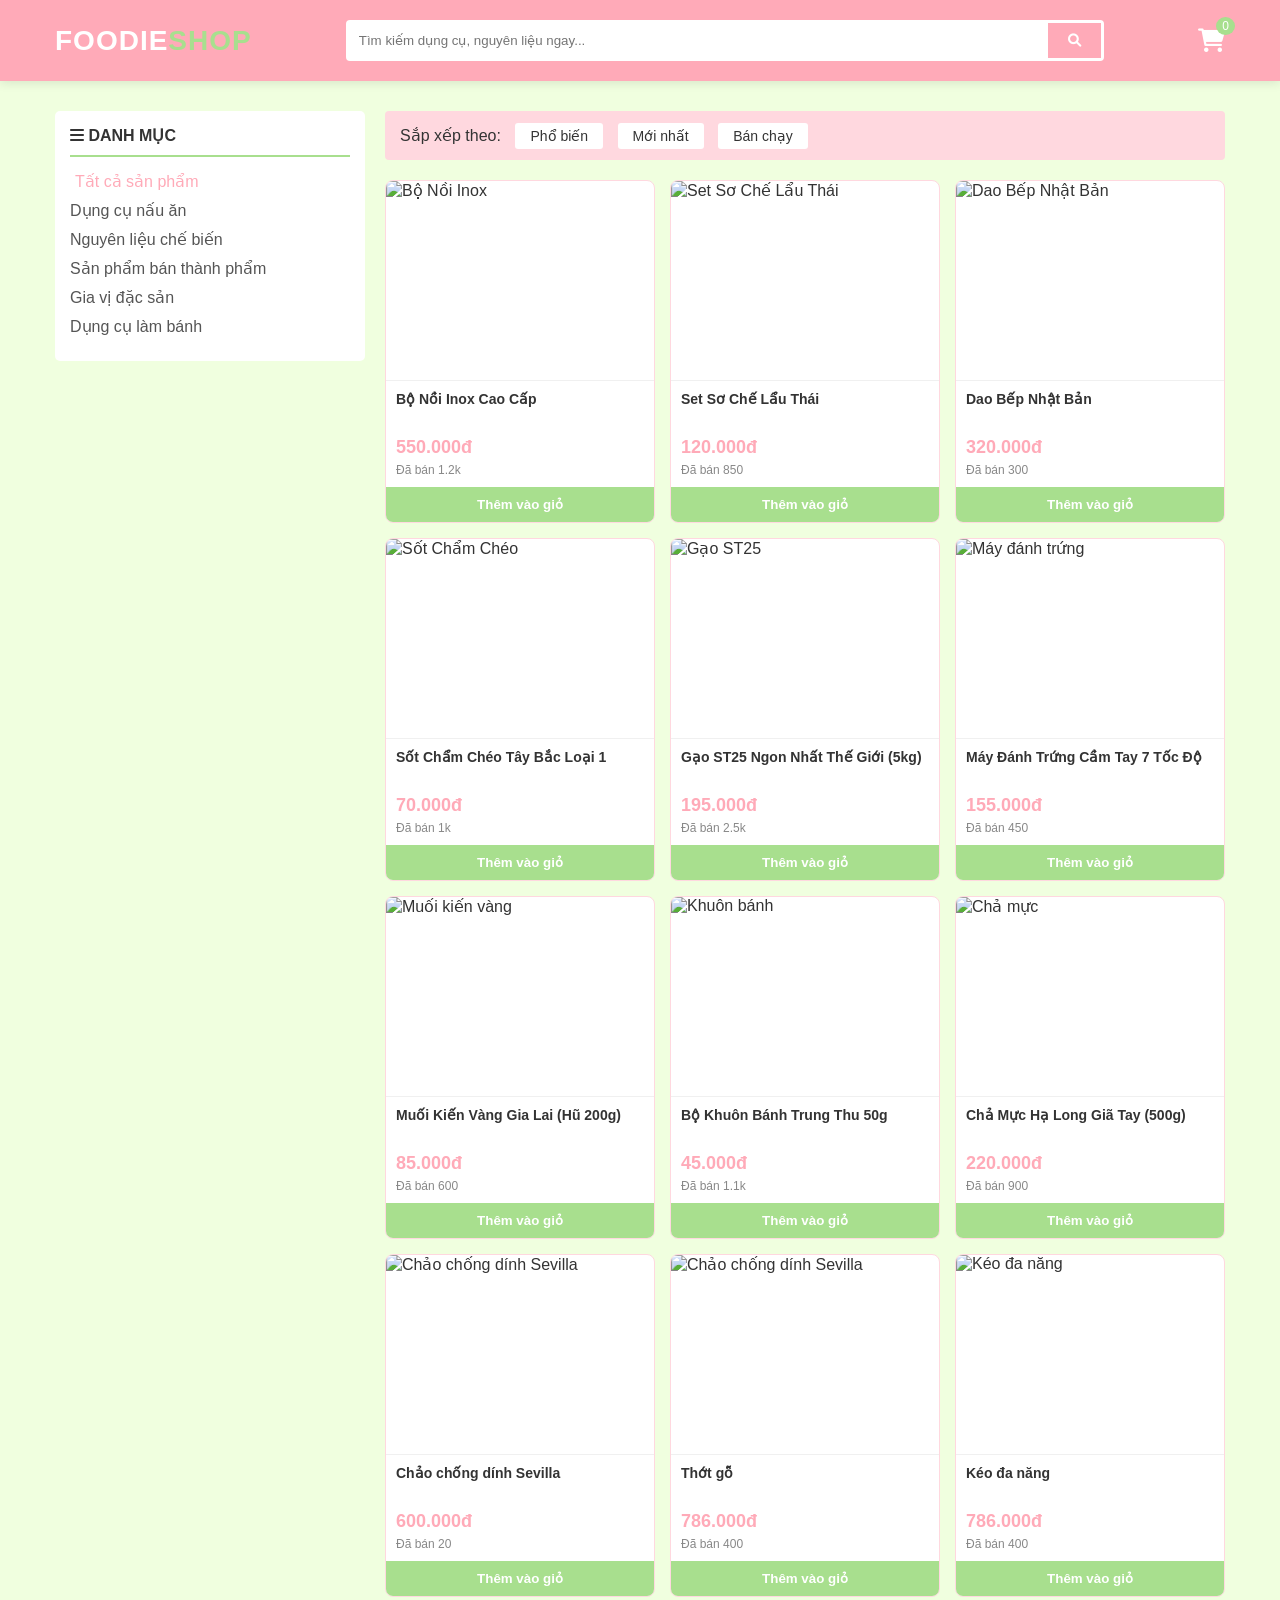
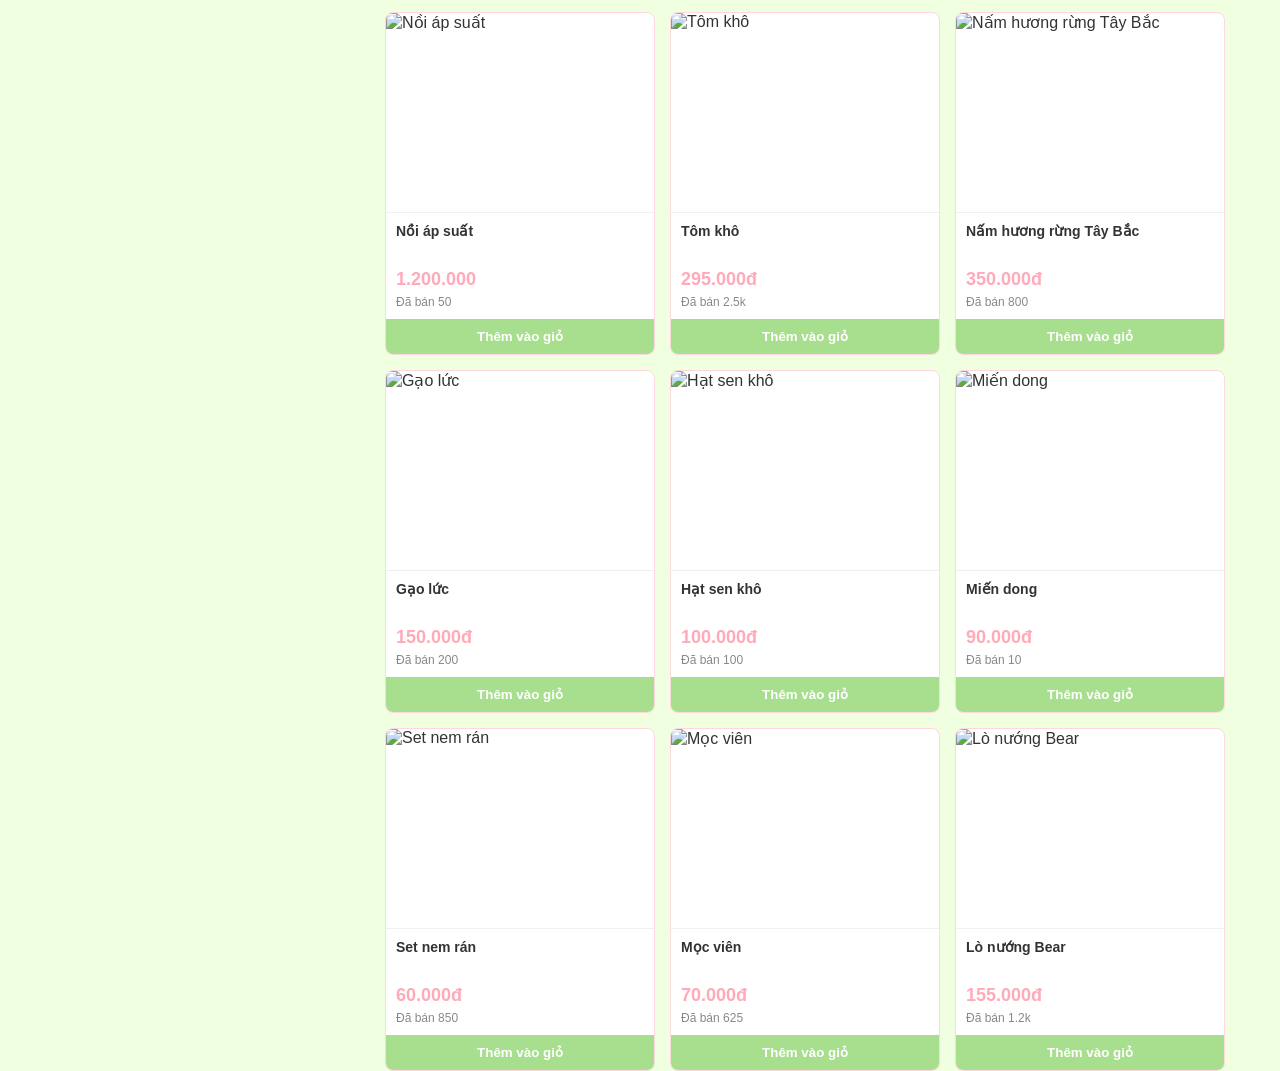
==== commit 1a4224c3: "Update Foodie.html spelling fixed" ====
--- a/Foodie.html
+++ b/Foodie.html
@@ -227,7 +227,7 @@
     <div class="product-card" data-category="nguyen-lieu">
         <img class="product-img" src="https://cdn.tgdd.vn/Products/Images/3235/196657/bhx/hat-sen-viet-san-150g-201812041634117252.jpg" alt="Hạt sen khô">
         <div class="product-info">
-            <h4>Hạt sen khôc</h4>
+            <h4>Hạt sen khô</h4>
             <p class="price">100.000đ</p>
             <p class="sold">Đã bán 100</p>
         </div>
@@ -257,7 +257,7 @@
         <div class="product-card" data-category="ban-thanh-pham">
             <img class="product-img" src="https://cdn.hstatic.net/products/200000944109/meatdeli_moc_nam_huong_01_7133d7f9f4d54954ac4870484971f891_master.jpeg" alt="Mọc viên">
             <div class="product-info">
-                <h4>Moc viên</h4>
+                <h4>Mọc viên</h4>
                 <p class="price">70.000đ</p>
                 <p class="sold">Đã bán 625</p>
             </div>
@@ -421,4 +421,4 @@
     </script>
 
 </body>
-</html>+</html>
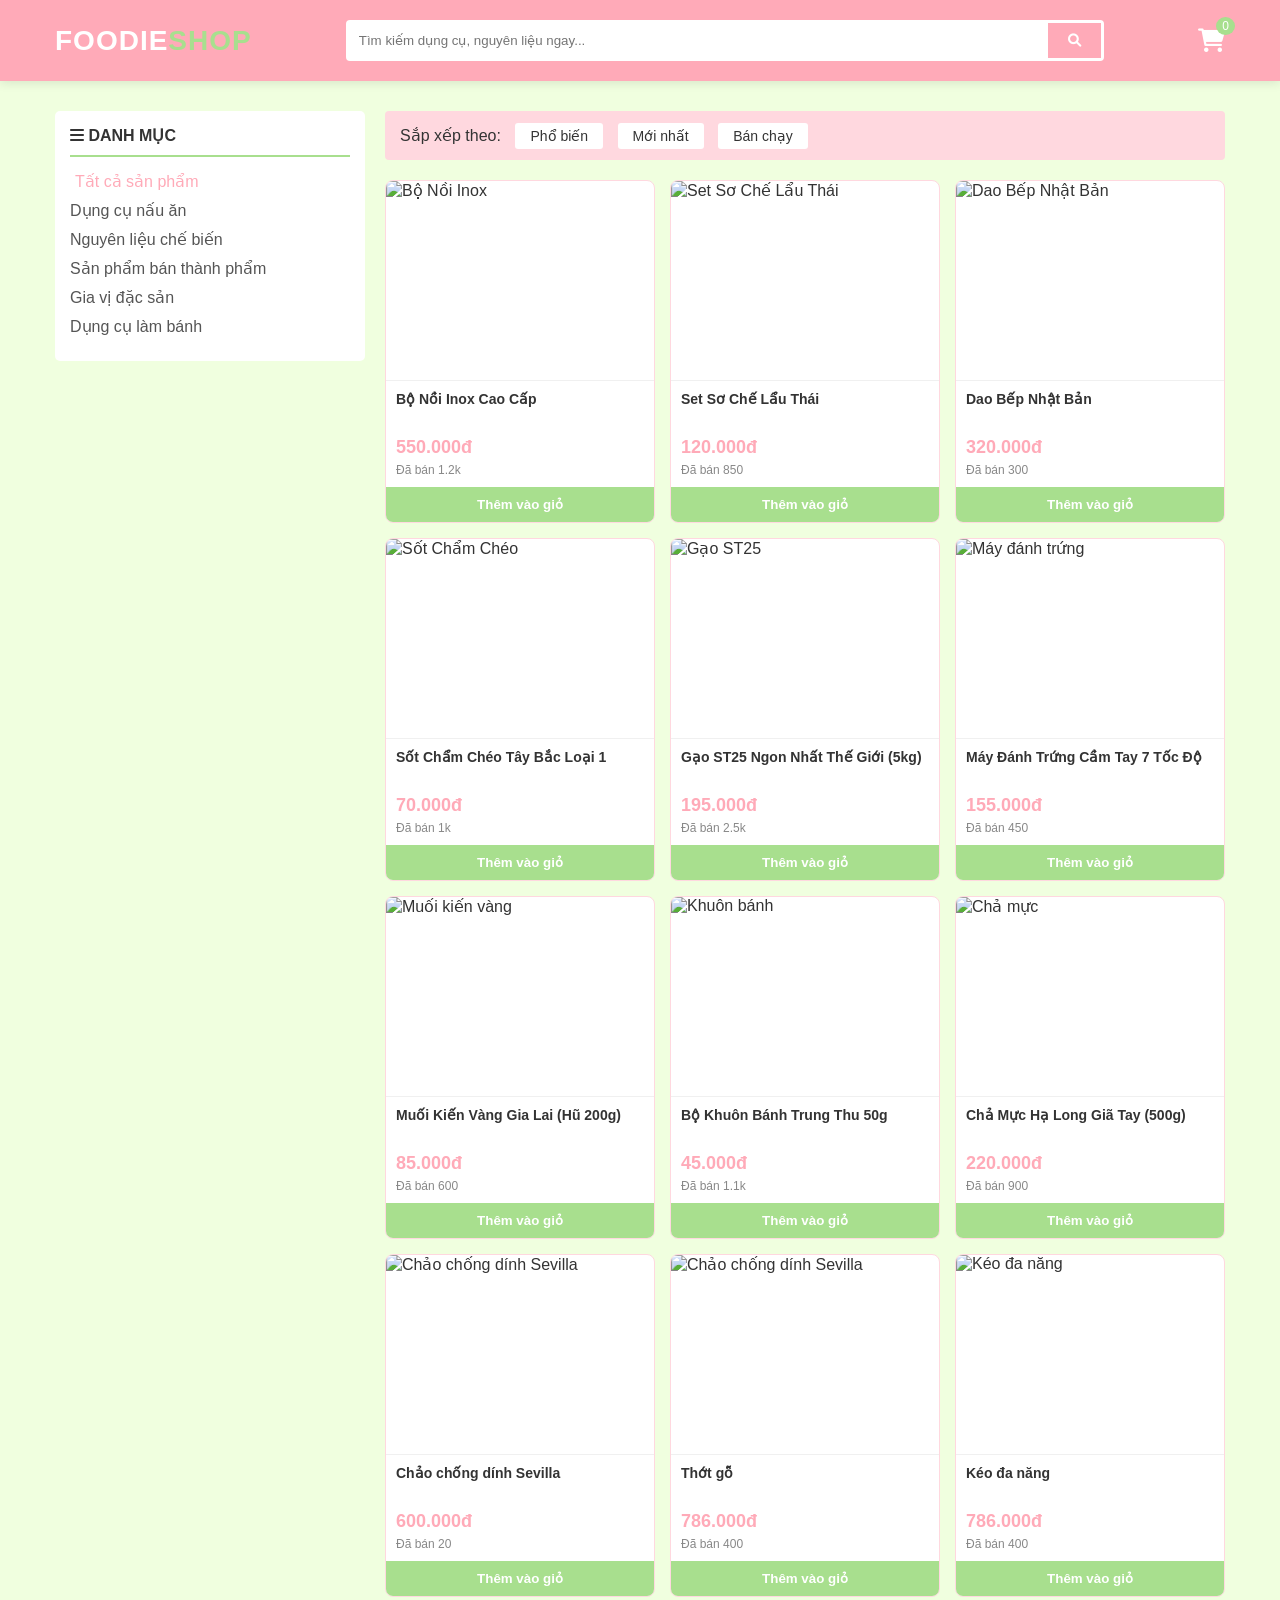
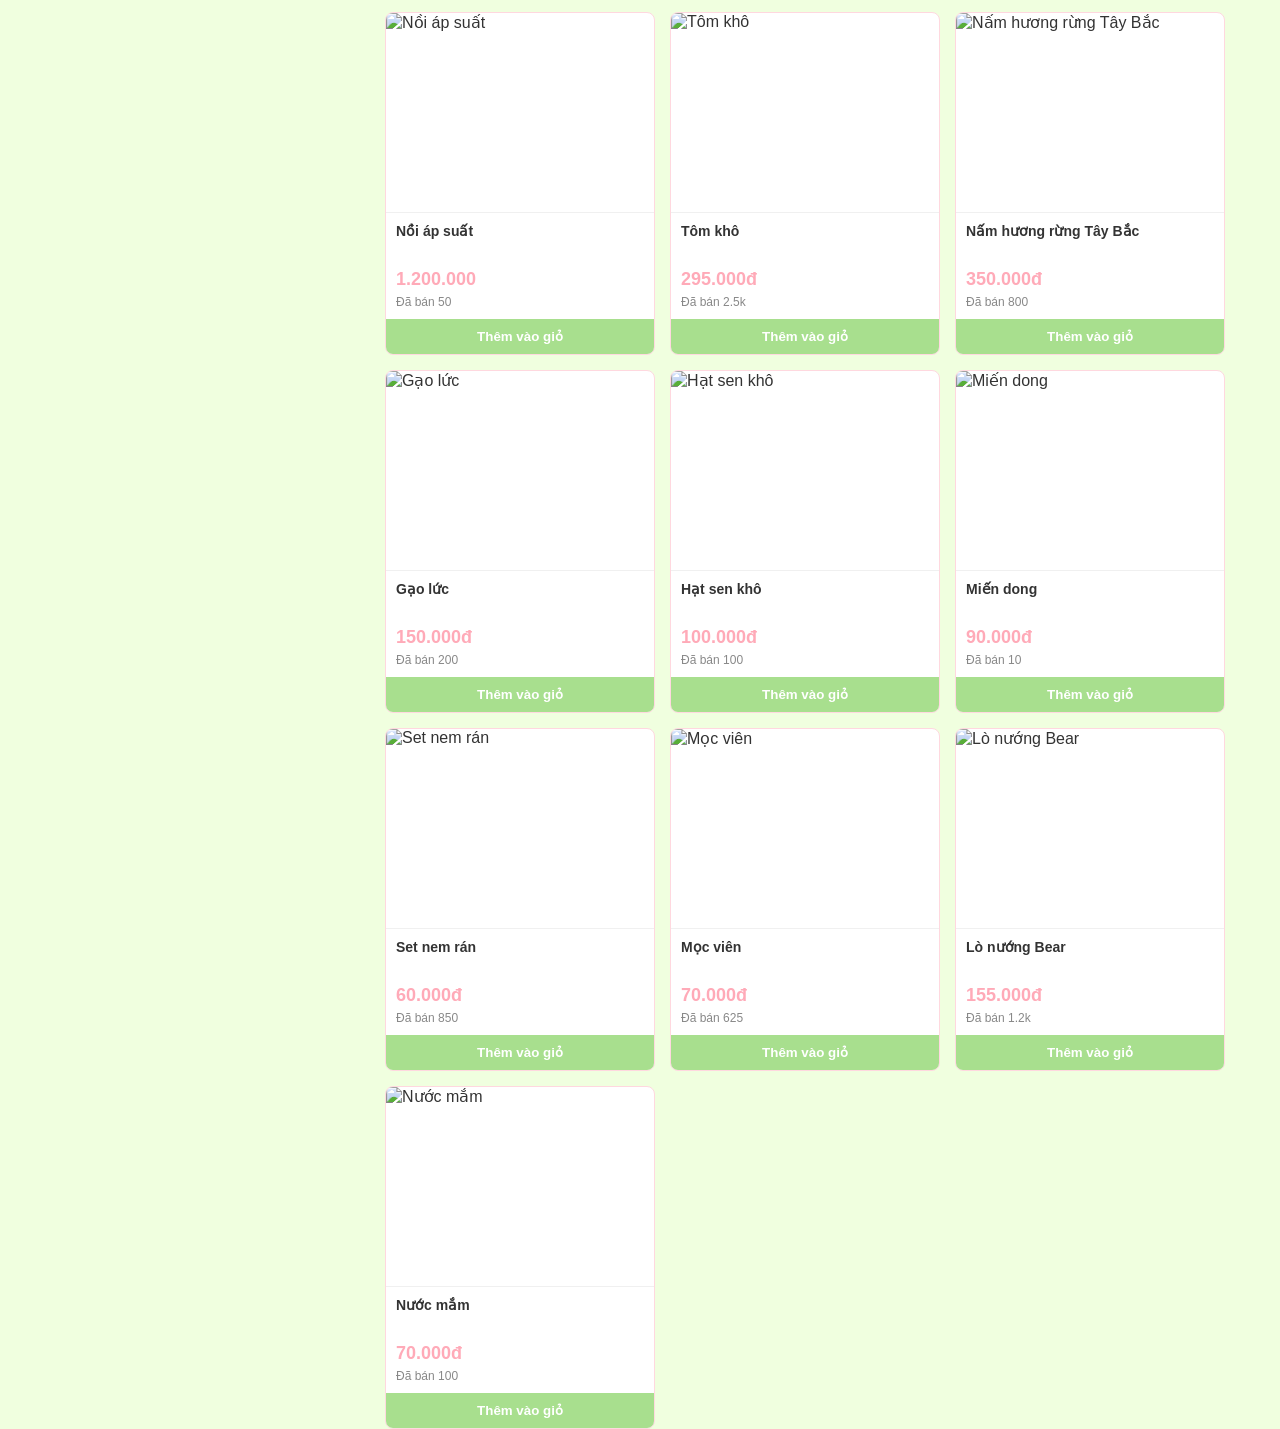
==== commit a275e56e: "nước mắm" ====
--- a/Foodie.html
+++ b/Foodie.html
@@ -274,6 +274,17 @@
         <button class="add-to-cart">Thêm vào giỏ</button>
     </div>
 
+     <div class="product-card" data-category="gia-vi">
+        <img class="product-img" src="https://bizweb.dktcdn.net/thumb/1024x1024/100/478/273/products/nuoc-mam-nam-ngu-chai-pet-900ml-15-2-org-6eeb2fe9cc2a4b5b88f710eb318f012c-master.jpg?v=1728265096357" alt="Nước mắm">
+        <div class="product-info">
+            <h4>Nước mắm</h4>
+            <p class="price">70.000đ</p>
+            <p class="sold">Đã bán 100</p>
+        </div>
+        <button class="add-to-cart">Thêm vào giỏ</button>
+    </div>
+
+
     </div>
 </section>
 
@@ -418,6 +429,7 @@
                 updateCartUI();
             };
         });
+
     </script>
 
 </body>
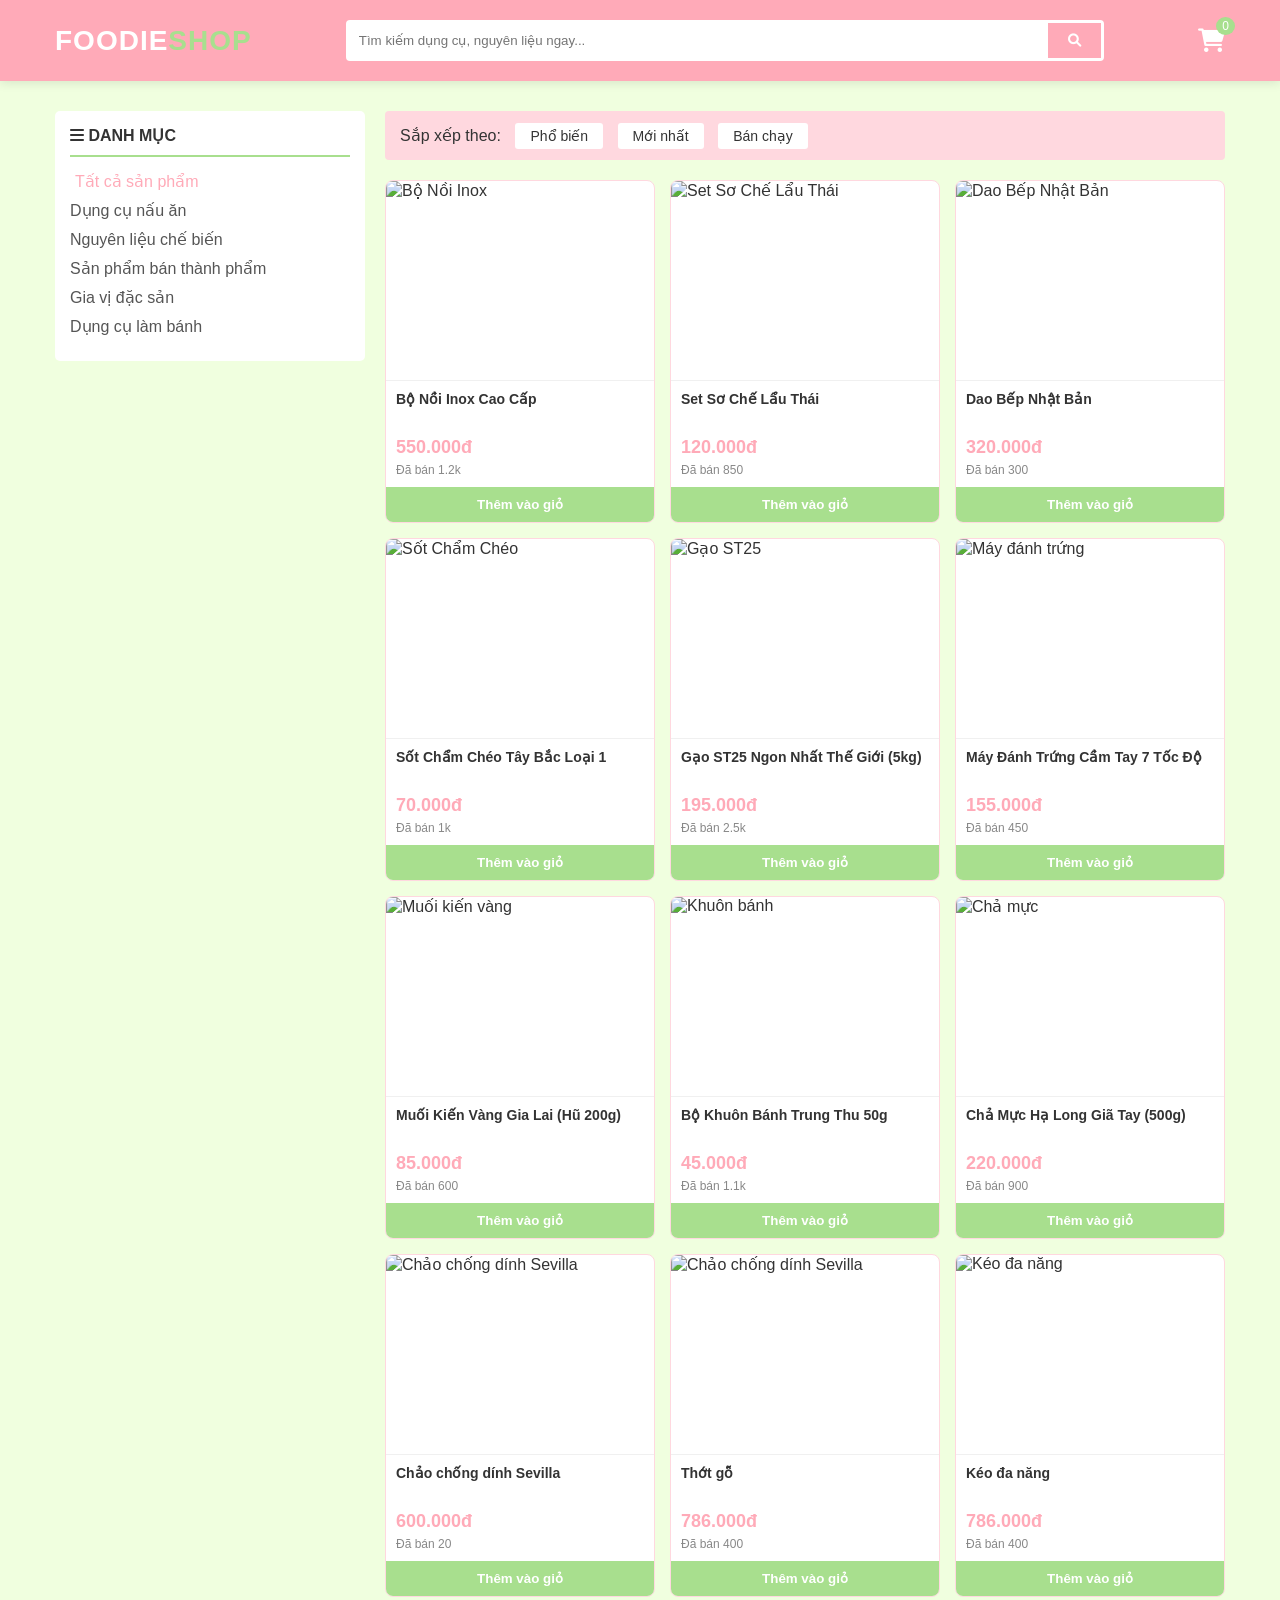
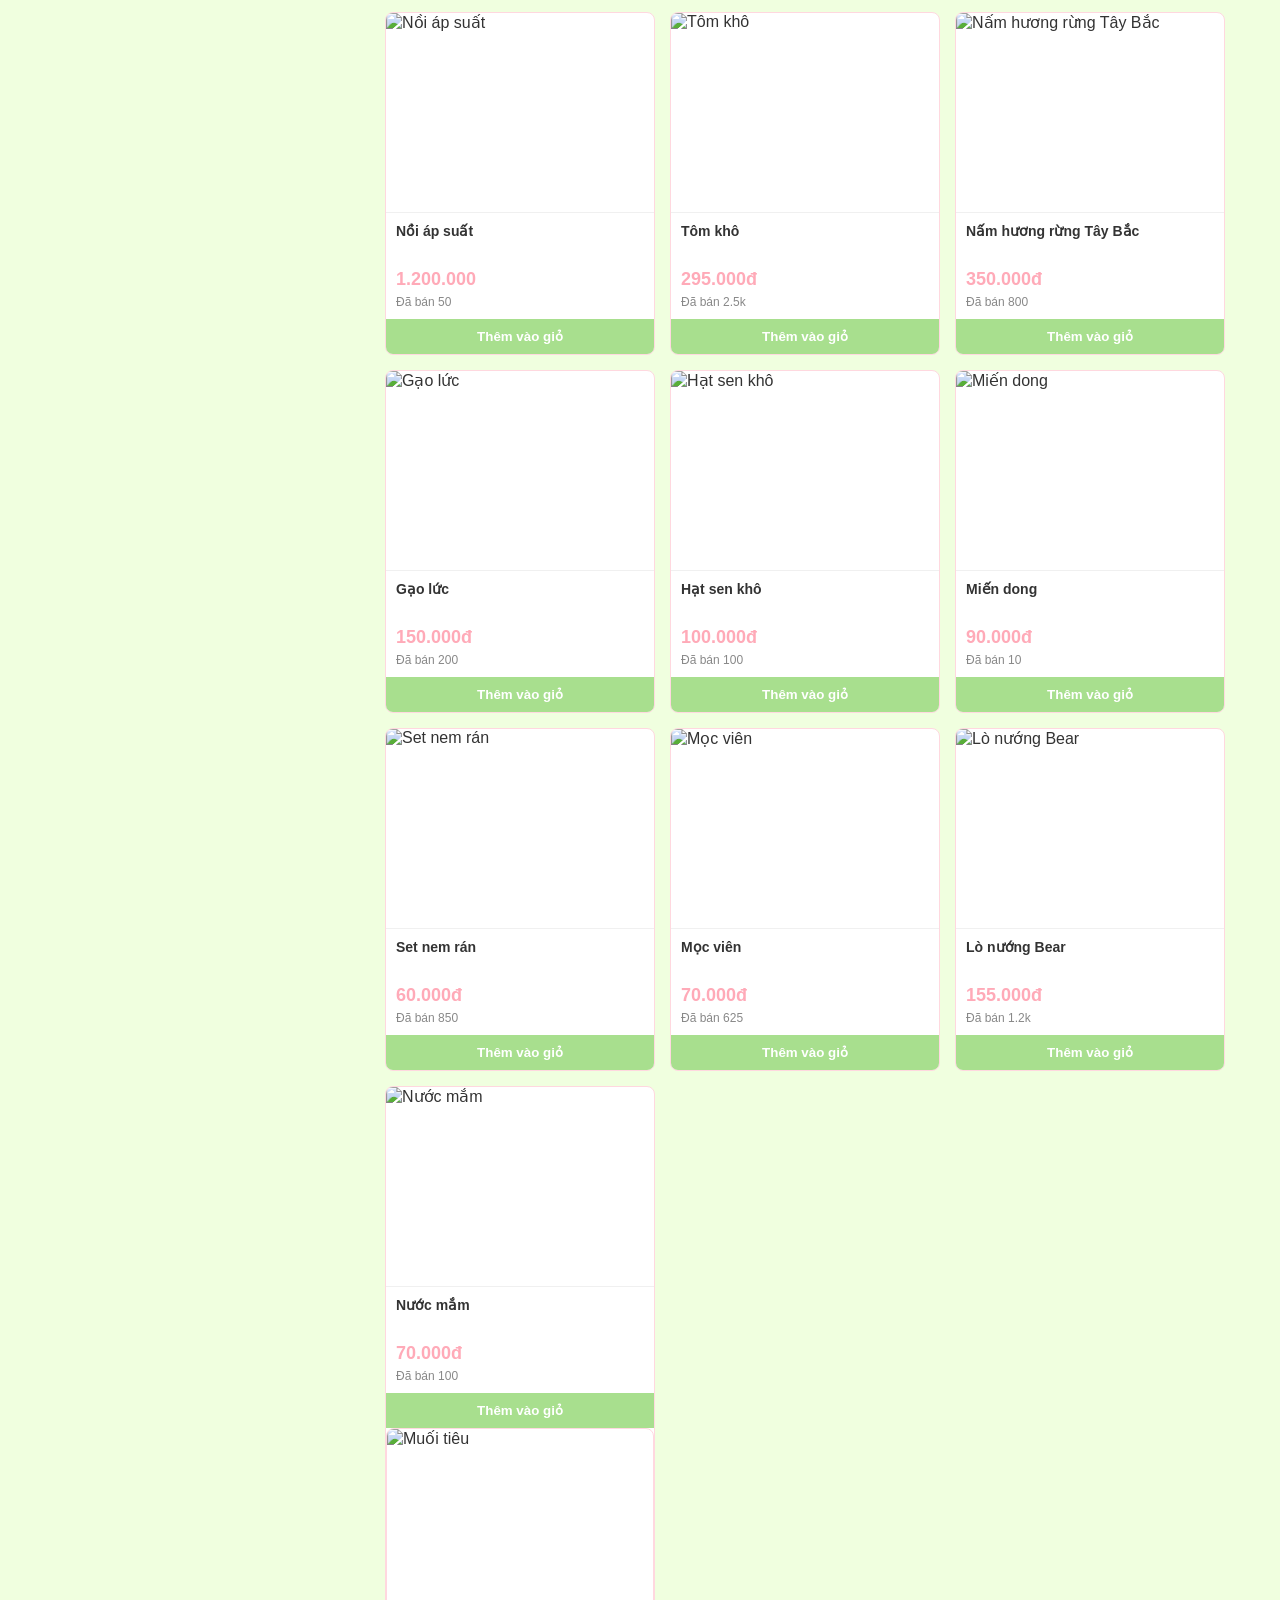
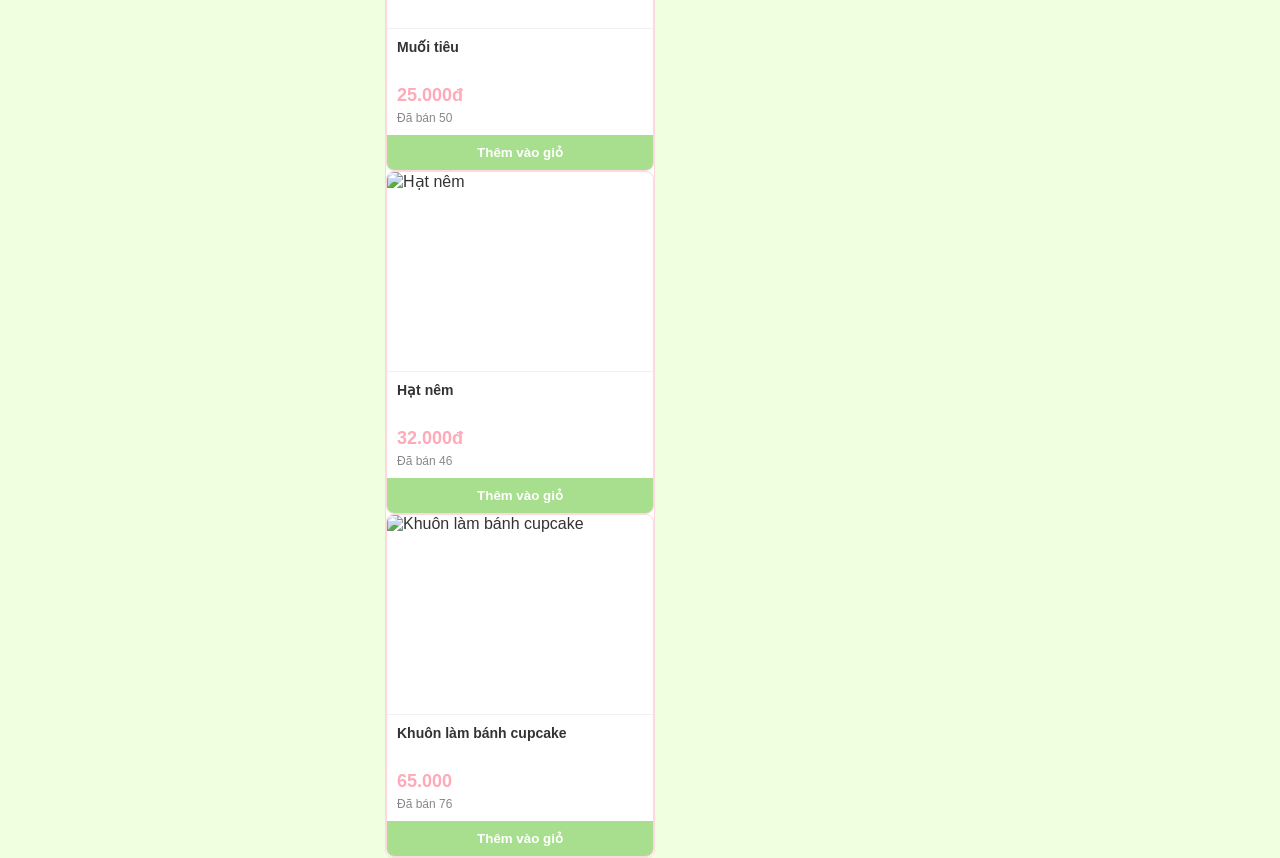
==== commit 644181f1: "..." ====
--- a/Foodie.html
+++ b/Foodie.html
@@ -282,10 +282,35 @@
             <p class="sold">Đã bán 100</p>
         </div>
         <button class="add-to-cart">Thêm vào giỏ</button>
-    </div>
-
-
-    </div>
+
+        <div class="product-card" data-category="gia-vi">
+        <img class="product-img" src="https://www.lottemart.vn/media/catalog/product/cache/0x0/8/9/8936079284114-1.jpg.webp" alt="Muối tiêu">
+        <div class="product-info">
+            <h4>Muối tiêu</h4>
+            <p class="price">25.000đ</p>
+            <p class="sold">Đã bán 50</p>
+        </div>
+        <button class="add-to-cart">Thêm vào giỏ</button>
+    </div>
+
+     <div class="product-card" data-category="gia-vi">
+        <img class="product-img" src="https://www.lottemart.vn/media/catalog/product/cache/0x0/8/9/8936134363112-1.jpg.webp" alt="Hạt nêm">
+        <div class="product-info">
+            <h4>Hạt nêm</h4>
+            <p class="price">32.000đ</p>
+            <p class="sold">Đã bán 46</p>
+        </div>
+        <button class="add-to-cart">Thêm vào giỏ</button>
+    </div>
+
+    <div class="product-card" data-category="lam-banh">
+        <img class="product-img" src="https://hstatic.net/133/1000089133/1/2016/7-12/khuon_banh_cupcake_mini_24_grande.jpg" alt="Khuôn làm bánh cupcake">
+        <div class="product-info">
+            <h4>Khuôn làm bánh cupcake</h4>
+            <p class="price">65.000</p>
+            <p class="sold">Đã bán 76</p>
+        </div>
+        <button class="add-to-cart">Thêm vào giỏ</button>
 </section>
 
 
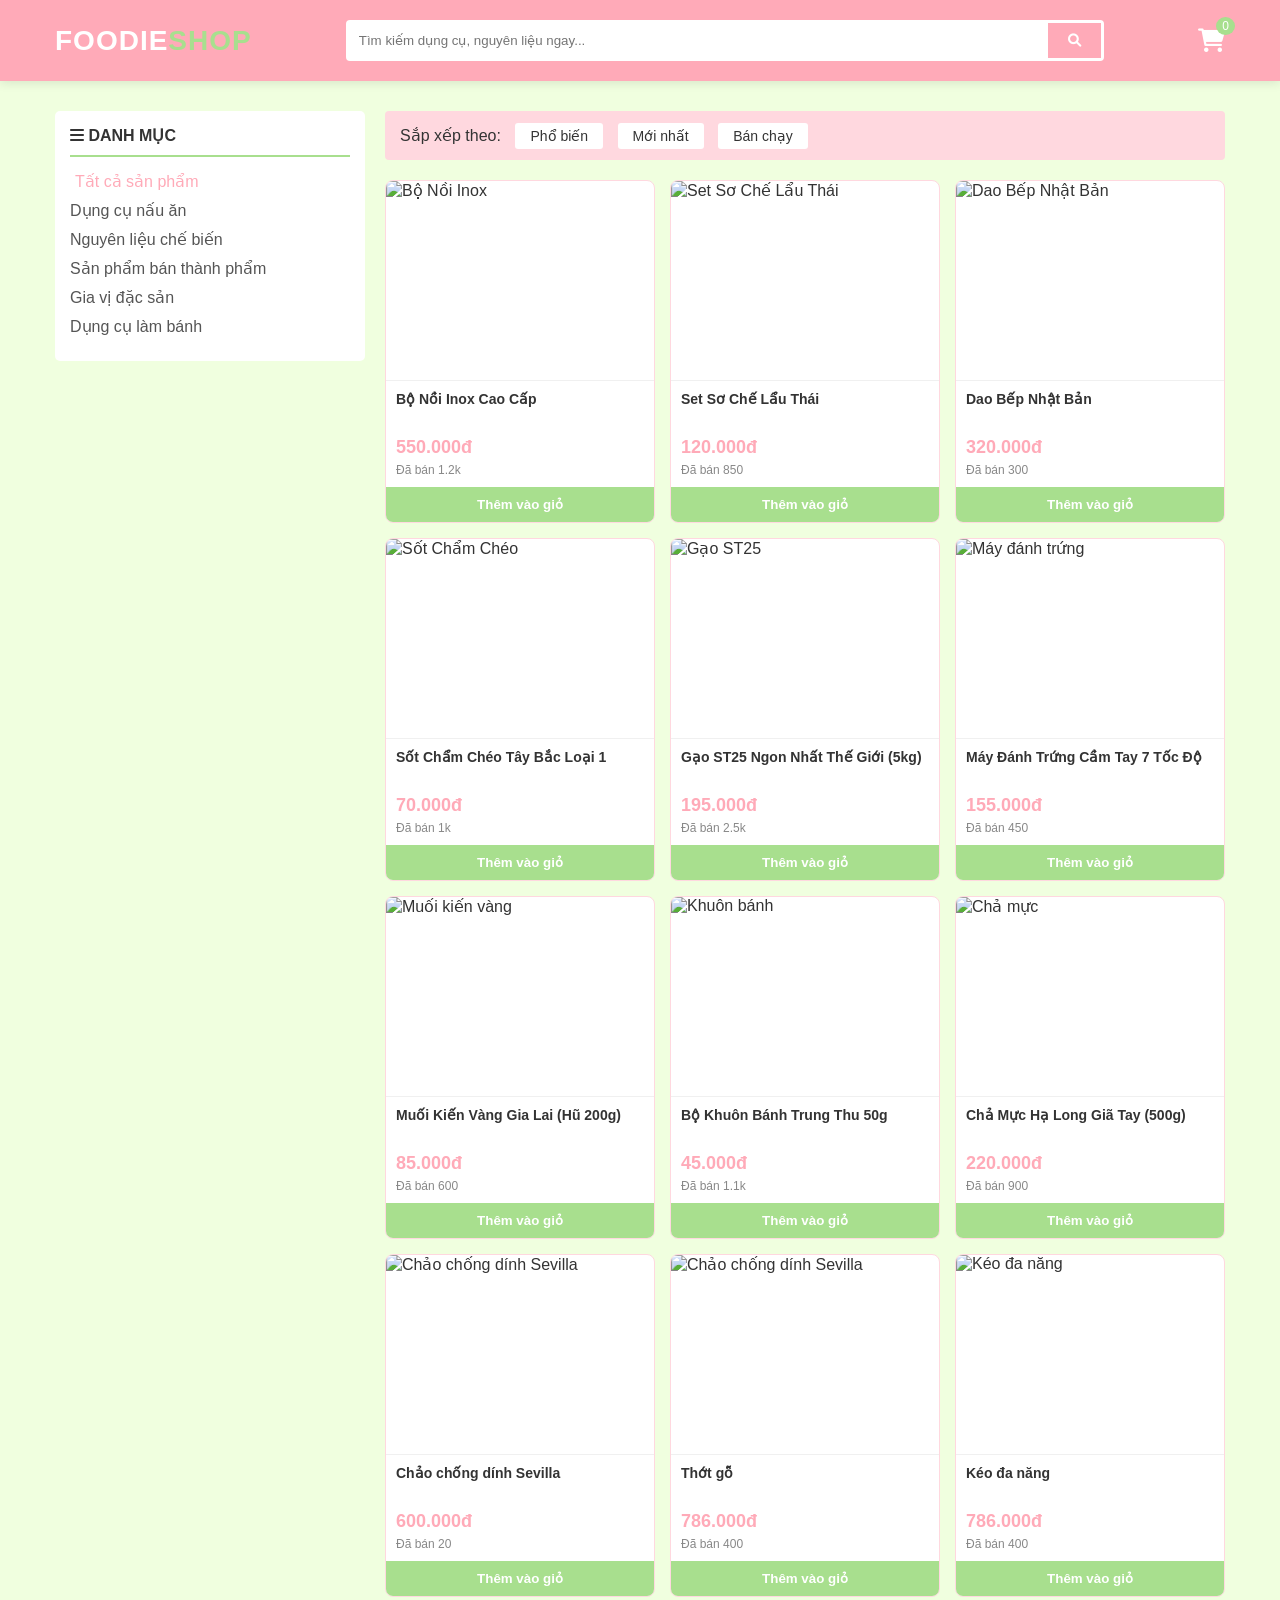
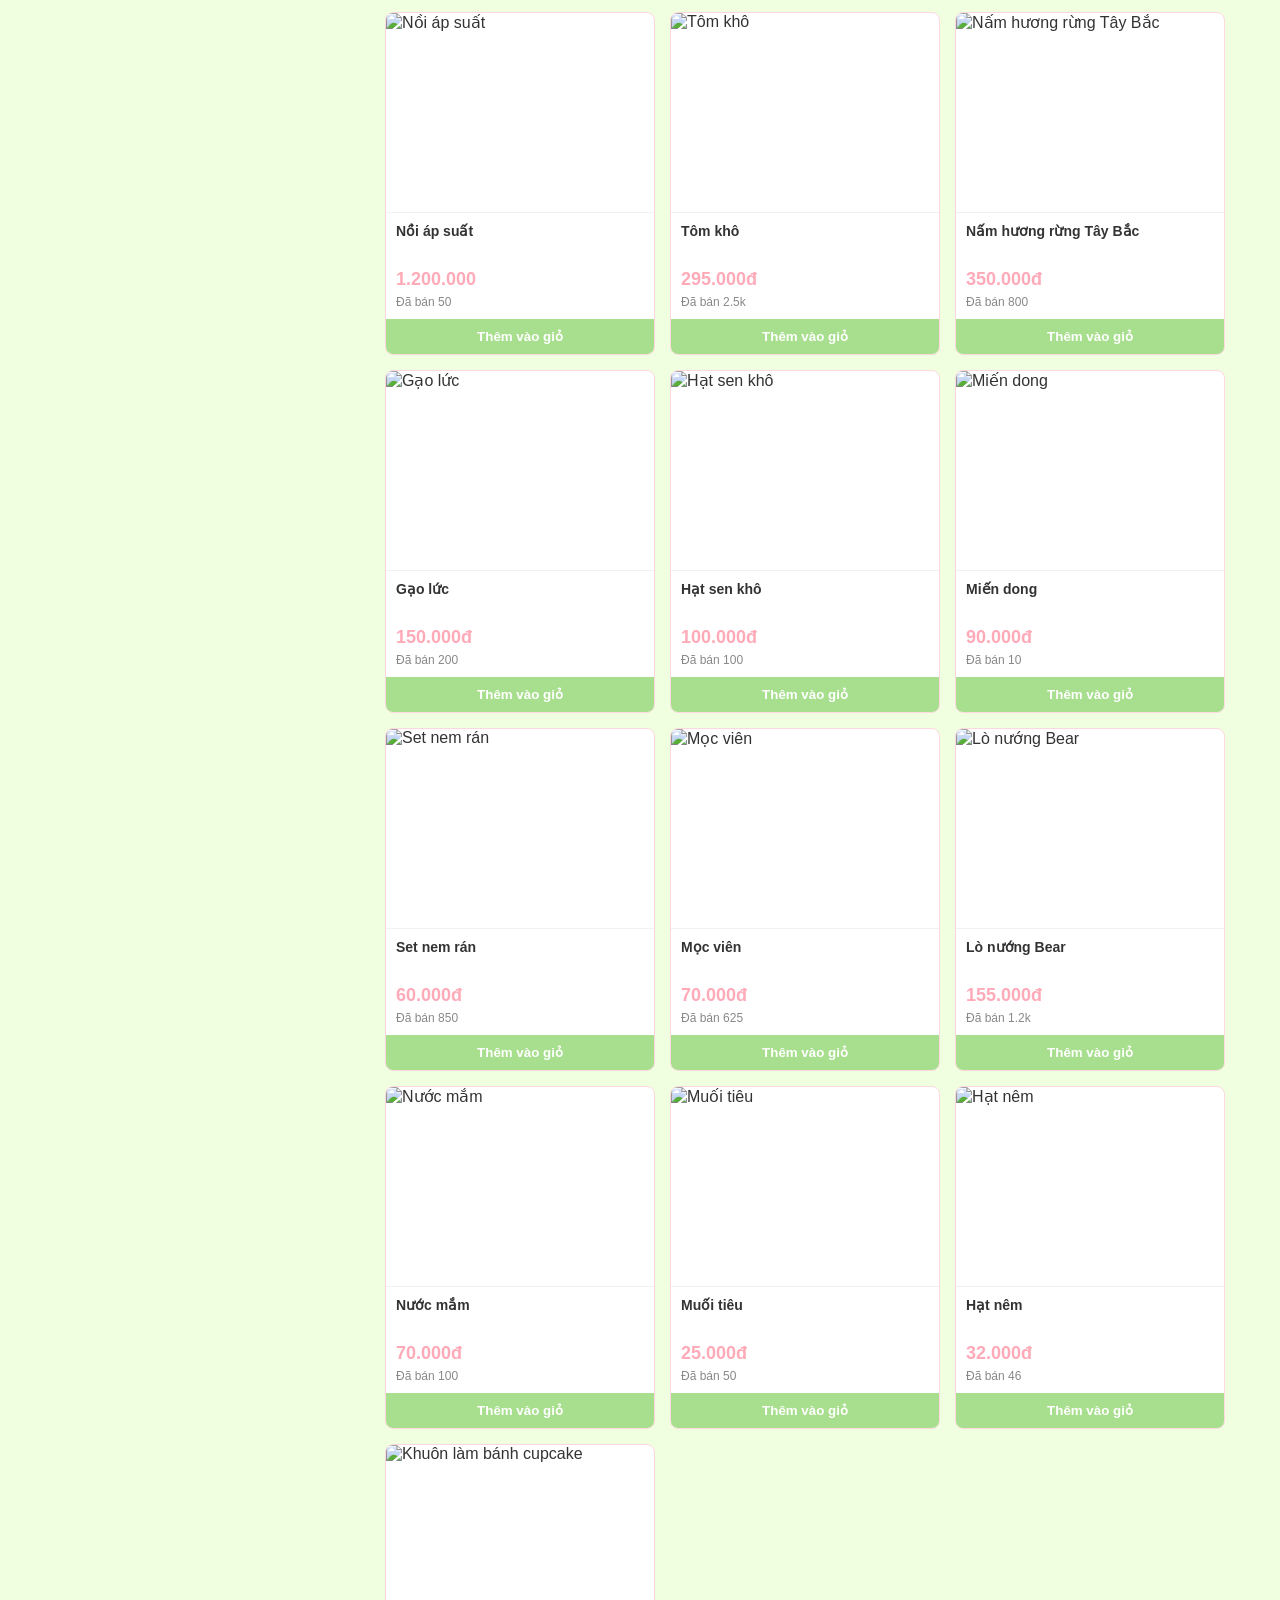
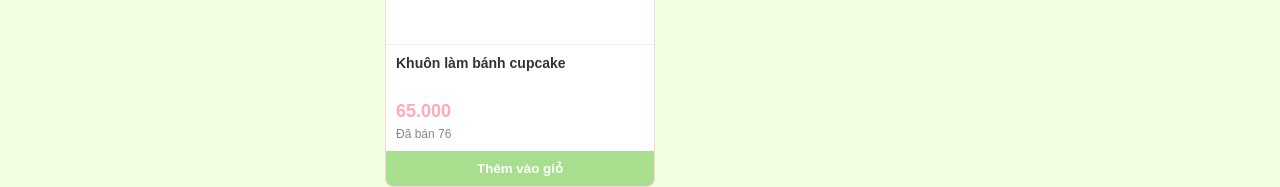
==== commit 823031e4: "Update Foodie.html" ====
--- a/Foodie.html
+++ b/Foodie.html
@@ -282,6 +282,7 @@
             <p class="sold">Đã bán 100</p>
         </div>
         <button class="add-to-cart">Thêm vào giỏ</button>
+        </div>
 
         <div class="product-card" data-category="gia-vi">
         <img class="product-img" src="https://www.lottemart.vn/media/catalog/product/cache/0x0/8/9/8936079284114-1.jpg.webp" alt="Muối tiêu">
@@ -311,6 +312,7 @@
             <p class="sold">Đã bán 76</p>
         </div>
         <button class="add-to-cart">Thêm vào giỏ</button>
+        </div>
 </section>
 
 
